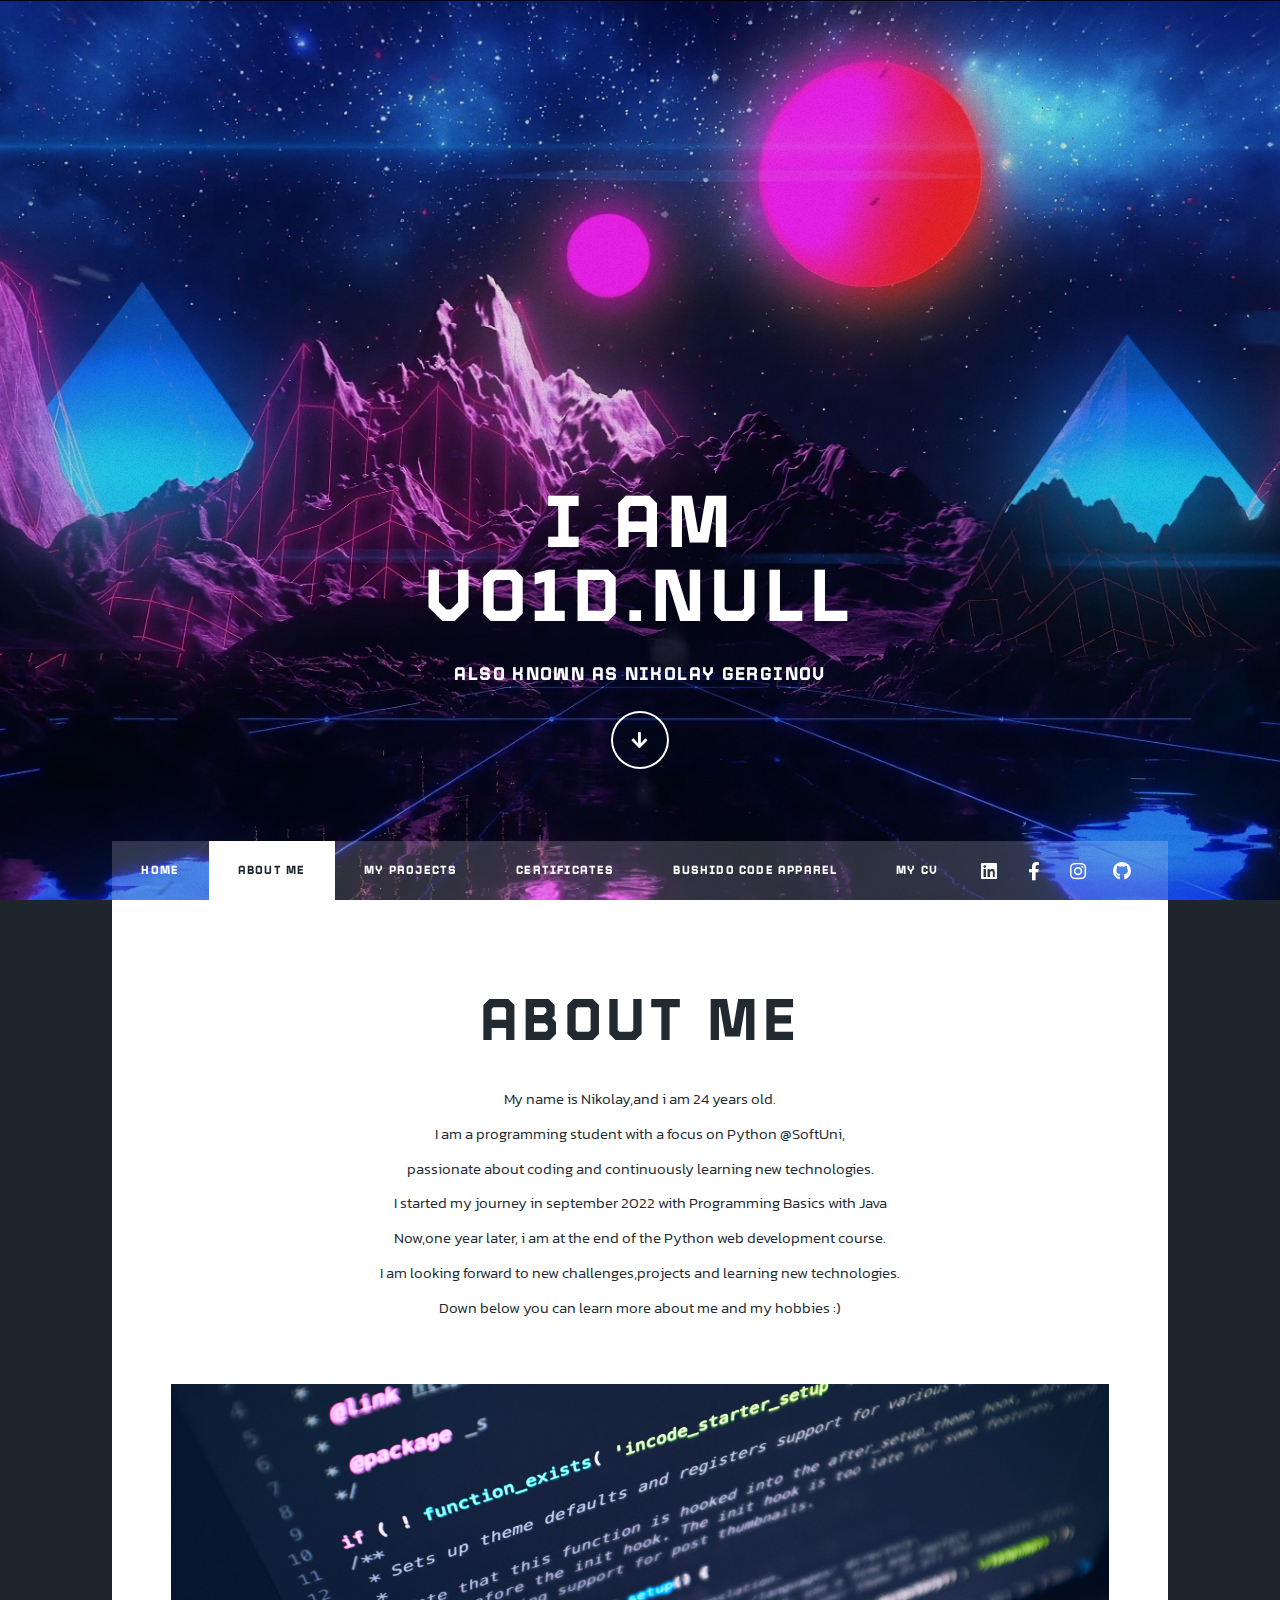
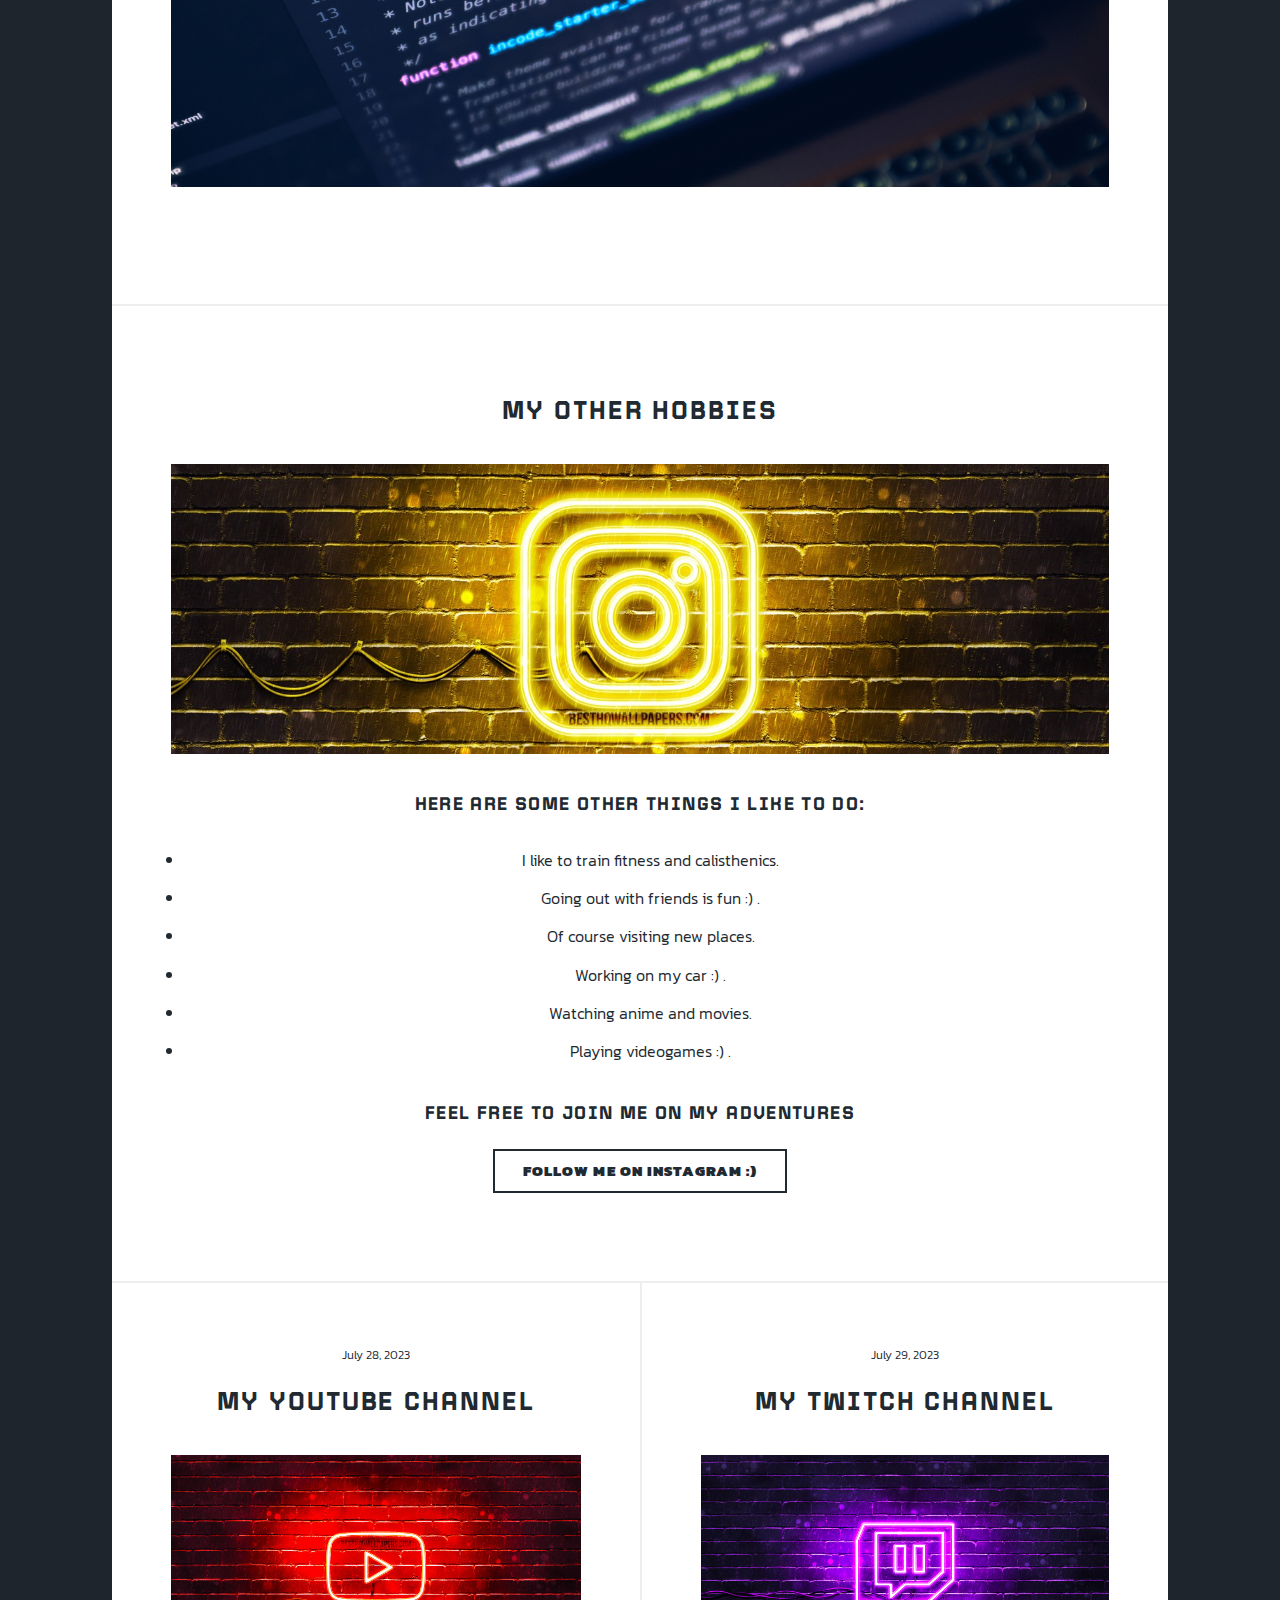
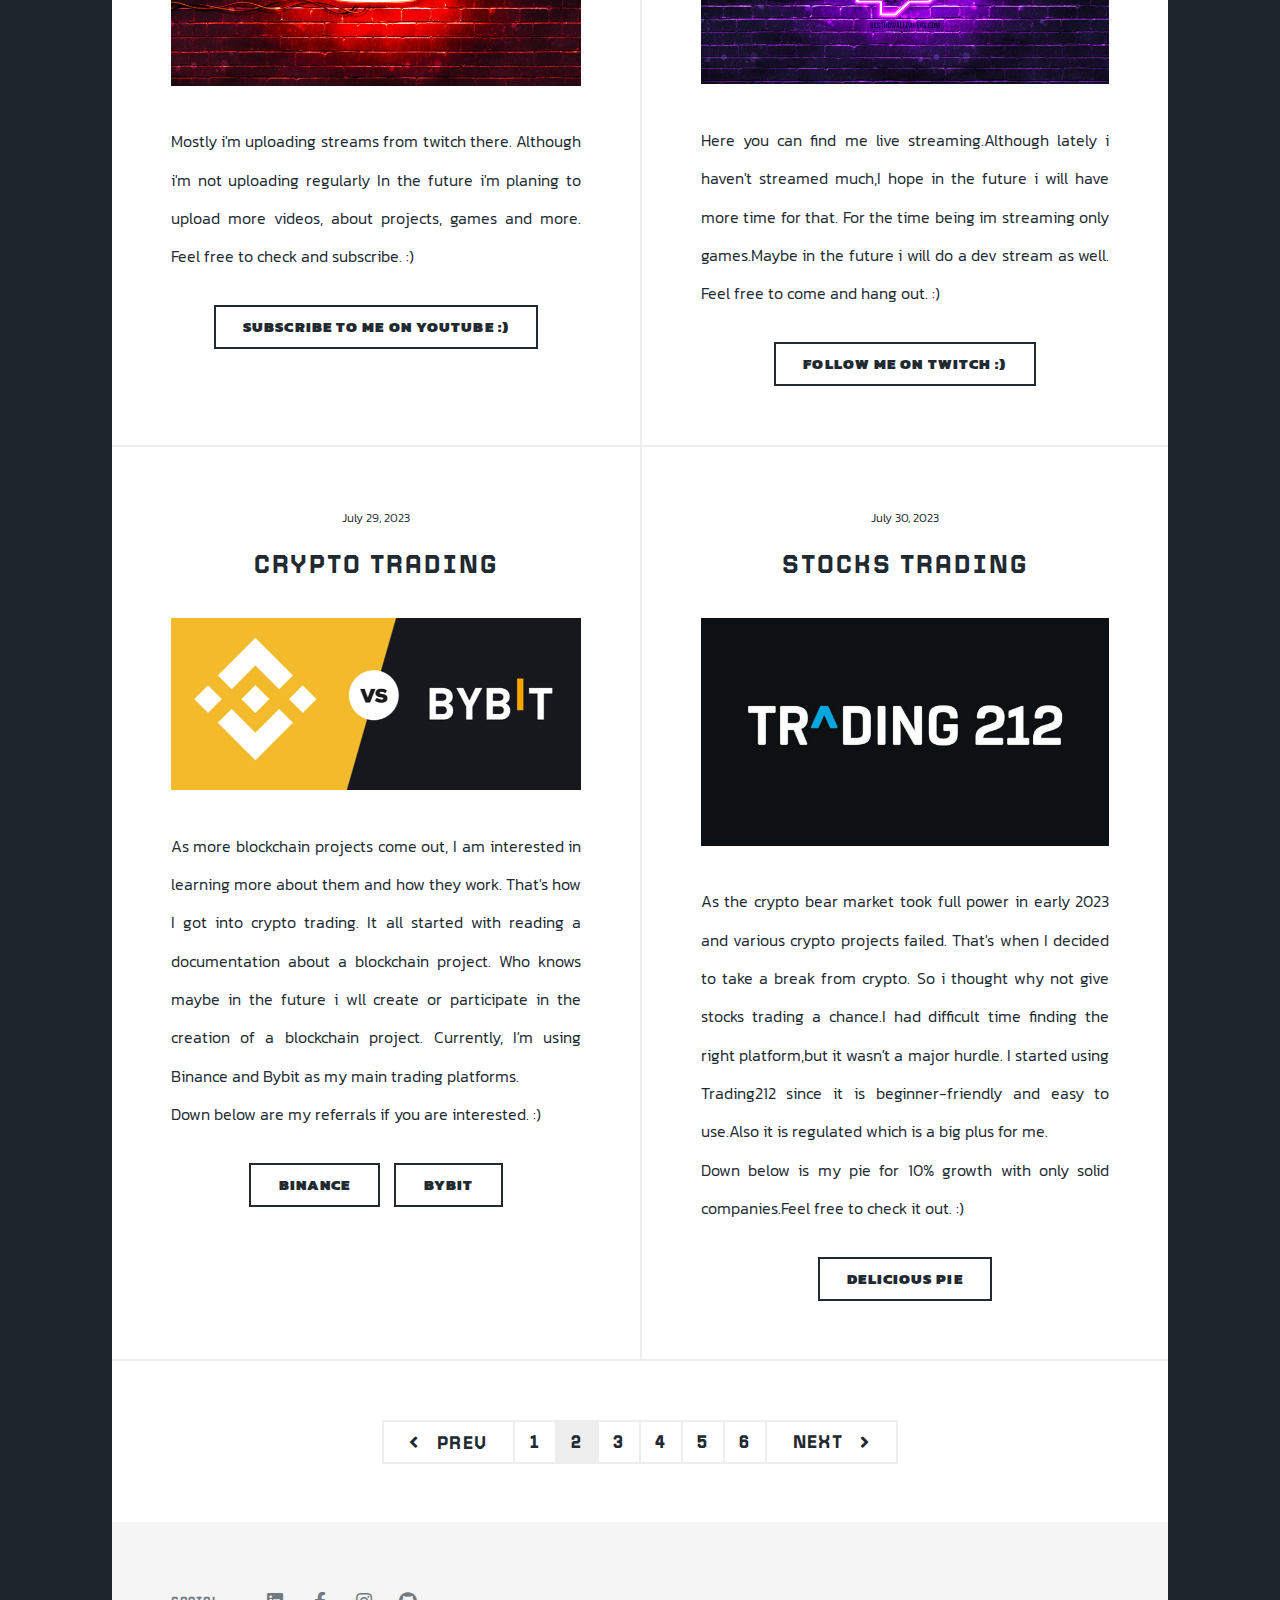
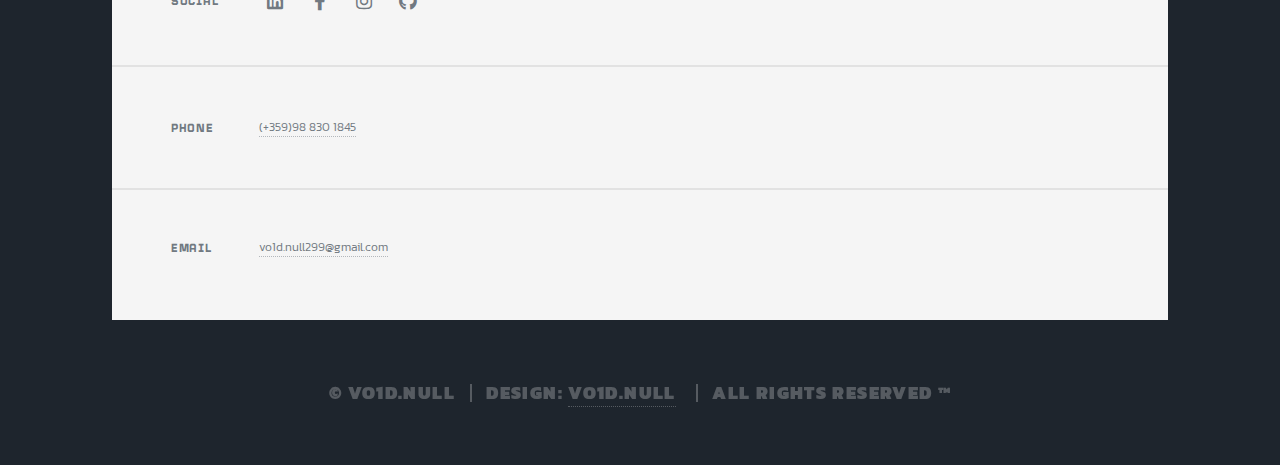
==== about.html @ bd079602 "-Migration from vo1d" ====
<!DOCTYPE HTML>
<html xmlns="http://www.w3.org/1999/html">
	<head>
		<title>About vo1d.null</title>
		<meta charset="utf-8" />
		<meta name="viewport" content="width=device-width, initial-scale=1, user-scalable=no" />
		<link rel="shortcut icon" type="image/png" href="images/void_null.jpg">
		<link rel="stylesheet" href="assets/css/about.css" />
		<noscript><link rel="stylesheet" href="assets/css/noscript-about.css" /></noscript>
	</head>
	<body class="is-preload">

		<!-- Wrapper -->
			<div id="wrapper">

				<!-- Intro -->
					<div id="intro">
						<h1>I am <br />
							vo1d.null</h1>
						<h3>Also known as Nikolay Gerginov </h3>
						<ul class="actions">
							<li><a href="#header" class="button icon solid solo fa-arrow-down scrolly">Continue</a></li>
						</ul>
					</div>

				<!-- Header -->
					<header id="header">
						<a href="index.html" class="logo">About me and my hobbies</a>
					</header>

				<!-- Nav -->
					<nav id="nav">
						<ul class="links">
                            <li><a href="index.html">Home</a></li>
							<li class="active"><a href="about.html">About me</a></li>
							<li><a href="projects.html">My Projects</a></li>
							<li><a href="certificates.html">Certificates</a></li>
							<li><a href="merch.html">BUSHIDO CODE APPAREL</a></li>
							<li><a href="cv.html">My CV</a></li>
						</ul>
						<ul class="icons">
							<li><a href="https://www.linkedin.com/in/nikolay-gerginov-vo1d-null/" class="icon brands fa-linkedin"><span class="label">Linkedin</span></a></li>
							<li><a href="https://www.facebook.com/nikolai.gerginov.5/" class="icon brands fa-facebook-f"><span class="label">Facebook</span></a></li>
							<li><a href="https://www.instagram.com/vo1d.null/" class="icon brands fa-instagram"><span class="label">Instagram</span></a></li>
							<li><a href="https://github.com/vo1d-null" class="icon brands fa-github"><span class="label">GitHub</span></a></li>
						</ul>
					</nav>

				<!-- Main -->
					<div id="main">

						<!-- Featured Post -->
							<article class="post featured">
								<header class="major">
									<h2><a href="about.html">About me</a></h2>
									<p>My name is Nikolay,and i am 24 years old.<br />
										I am a programming student with a focus on Python @SoftUni,<br />
										passionate about coding and continuously learning new technologies.<br />
										I started my journey in september 2022 with Programming Basics with Java <br />
										Now,one year later, i am at the end of the Python web development course.<br />
										I am looking forward to new challenges,projects and learning new technologies.<br />
										Down below you can learn more about me and my hobbies :)</p>
								</header>
								<a href="github.com/vo1d-null" class="image main"><img src="images/codepic.jpg" alt="" /></a>
							</article>
							<article class="post featured">
									<header>
										<h2><a href="#">My other hobbies </a></h2>
									</header>
									<a href="https://www.instagram.com/vo1d.null" class="image fit"><img src="images/ig2.jpg" alt="" /></a>
									<h3>	Here are some other things i like to do: </h3>
										<ul>
												<li>I like to train fitness and calisthenics.</li>
												<li>Going out with friends is fun :) .</li>
												<li>Of course visiting new places.</li>
												<li>Working on my car :) .</li>
												<li>Watching anime and movies.</li>
												<li>Playing videogames :) .</li>
										</ul>
									<h3>Feel free to join me on my adventures</h3>
									<ul class="actions special">
										<li><a href="https://www.instagram.com/vo1d.null" class="button">Follow me on instagram :)</a></li>
									</ul>
								</article>
						<!-- Posts -->
							<section class="posts">
								<article>
									<header>
										<span class="date">July 28, 2023</span>
										<h2><a href="https://www.youtube.com/@vo1d_null/videos">My youtube channel
                                        </a></h2>
									</header>
									<a href="youtube.com/@vo1d_null/videos" class="image fit"><img src="images/yt.jpg" alt="" /></a>
									<p> Mostly i'm uploading streams from twitch there.
                                        Although i'm not uploading regularly
                                        In the future i'm planing to upload more videos, about projects, games and more.
                                        Feel free to check and subscribe. :)</p>
									<ul class="actions special">
										<li><a href="https://www.youtube.com/@vo1d_null/videos" class="button">Subscribe to me on Youtube :) </a></li>
									</ul>
								</article>
								<article>
									<header>
										<span class="date">July 29, 2023</span>
										<h2><a href="https://www.twitch.tv/vo1d_null">My Twitch channel</a></h2>
									</header>
									<a href="https://www.twitch.tv/vo1d_null" class="image fit"><img src="images/twitch.jpg" alt="" /></a>
									<p>	Here you can find me live streaming.Although lately i haven't streamed much,I hope in the future i will have more time for that.
										For the time being im streaming only games.Maybe in the future i will do a dev stream as well.
										Feel free to come and hang out. :)</p>
									<ul class="actions special">
										<li><a href="https://www.twitch.tv/vo1d_null" class="button">Follow me on Twitch :) </a></li>
									</ul>
								</article>
								<article>
									<header>
										<span class="date">July 29, 2023</span>
										<h2><a href="#">Crypto Trading</a></h2>
									</header>
									<a href="#" class="image fit"><img src="images/crypto.png" alt="" /></a>
									<p>	As more blockchain projects come out,
										I am interested in learning more about them and how they work.
										That's how I got into crypto trading.
										It all started with reading a documentation about a blockchain project.
										Who knows maybe in the future i wll create or participate in the creation of a blockchain project.
										Currently, I'm using Binance and Bybit as my main trading platforms.
										<br />
										Down below are my referrals if you are interested. :)
									<ul class="actions special">
										<li><a href="https://accounts.binance.info/register?ref=192239268" class="button">Binance</a></li>
										<li><a href="https://www.bybit.com/invite?ref=J6O5PY%230" class="button">Bybit</a></li>
									</ul>
								</article>
								<article>
									<header>
										<span class="date">July 30, 2023</span>
										<h2><a href="#">Stocks trading</a></h2>
									</header>
									<a href="#" class="image fit"><img src="images/Trading212.png" alt="" /></a>
									<p>	As the crypto bear market took full power in early 2023 and various crypto projects failed.
										That's when I decided to take a break from crypto.
										So i thought why not give stocks trading a chance.I had difficult time finding the right platform,but it wasn't a major hurdle.
										I started using Trading212 since it is beginner-friendly and easy to use.Also it is regulated which is a big plus for me.
										<br />
										Down below is my pie for 10% growth with only solid companies.Feel free to check it out. :)</p>
									<ul class="actions special">
										<li><a href="https://www.trading212.com/pies/ltzwbnfSMBH4P167WYPETpvWvEPvU" class="button">Delicious Pie</a></li>
									</ul>
								</article>
							</section>

						<!-- Footer -->
							<footer>
								<div class="pagination">
									<a href="index.html" class="previous">Prev</a>
									<a href="index.html" class="page ">1</a>
									<a href="about.html" class="page active">2</a>
									<a href="projects.html" class="page">3</a>
									<a href="certificates.html" class="page">4</a>
									<a href="merch.html" class="page">5</a>
									<a href="cv.html" class="page">6</a>
									<a href="projects.html" class="next">Next</a>
								</div>
							</footer>

					</div>

				<!-- Footer -->
					<footer id="footer">
						<section class="split contact">
							<section>
								<h3>Social</h3>
									<ul class="icons">
									<li><a href="https://www.linkedin.com/in/nikolay-gerginov-vo1d-null/" class="icon brands fa-linkedin"><span class="label">Linkedin</span></a></li>
									<li><a href="https://www.facebook.com/nikolai.gerginov.5/" class="icon brands fa-facebook-f"><span class="label">Facebook</span></a></li>
									<li><a href="https://www.instagram.com/vo1d.null/" class="icon brands fa-instagram"><span class="label">Instagram</span></a></li>
									<li><a href="https://github.com/vo1d-null" class="icon brands fa-github"><span class="label">GitHub</span></a></li>
									</ul>
							</section>
							<section>
								<h3>Phone</h3>
								<p><a href="#">(+359)98 830 1845</a></p>
							</section>
							<section>
								<h3>Email</h3>
								<p><a href="#">vo1d.null299@gmail.com</a></p>
							</section>
						</section>
					</footer>

				<!-- Copyright -->
					<div id="copyright">
						<ul><li>&copy; vo1d.null</li><li>Design: <a href="https://github.com/vo1d-null">vo1d.null</a></li>
						<li>All rights reserved &trade;</li></ul>
					</div>

			</div>

		<!-- Scripts -->
			<script src="assets/js/jquery.min.js"></script>
			<script src="assets/js/jquery.scrollex.min.js"></script>
			<script src="assets/js/jquery.scrolly.min.js"></script>
			<script src="assets/js/browser.min.js"></script>
			<script src="assets/js/breakpoints.min.js"></script>
			<script src="assets/js/util.js"></script>
			<script src="assets/js/main.js"></script>

	</body>
</html>
---- assets/css/about.css ----
@import url(fontawesome-all.min.css);
@import url("https://fonts.googleapis.com/css?family=Kanit:300,700,300,700|Tourney:900");


html, body, div, span, applet, object,
iframe, h1, h2, h3, h4, h5, h6, p, blockquote,
pre, a, abbr, acronym, address, big, cite,
code, del, dfn, em, img, ins, kbd, q, s, samp,
small, strike, strong, sub, sup, tt, var, b,
u, i, center, dl, dt, dd, ol, ul, li, fieldset,
form, label, legend, table, caption, tbody,
tfoot, thead, tr, th, td, article, aside,
canvas, details, embed, figure, figcaption,
footer, header, hgroup, menu, nav, output, ruby,
section, summary, time, mark, audio, video {
	margin: 0;
	padding: 0;
	border: 0;
	font-size: 100%;
	font: inherit;
	vertical-align: baseline;}

article, aside, details, figcaption, figure,
footer, header, hgroup, menu, nav, section {
	display: block;}

body {
	line-height: 1;
}

ol, ul {
	list-style: none;
}

blockquote, q {
	quotes: none;
}

	blockquote:before, blockquote:after, q:before, q:after {
		content: '';
		content: none;
	}

table {
	border-collapse: collapse;
	border-spacing: 0;
}

body {
	-webkit-text-size-adjust: none;
}

mark {
	background-color: transparent;
	color: inherit;
}

input::-moz-focus-inner {
	border: 0;
	padding: 0;
}

input, select, textarea {
	-moz-appearance: none;
	-webkit-appearance: none;
	-ms-appearance: none;
	appearance: none;
}

/* Basic */

	@-ms-viewport {
		width: device-width;
	}

	body {
		-ms-overflow-style: scrollbar;
	}

	@media screen and (max-width: 480px) {

		html, body {
			min-width: 320px;
		}

	}

	html {
		box-sizing: border-box;
	}

	*, *:before, *:after {
		box-sizing: inherit;
	}

	body {
		background-color: #1e252d;
	}

		body.is-preload *, body.is-preload *:before, body.is-preload *:after {
			-moz-animation: none !important;
			-webkit-animation: none !important;
			-ms-animation: none !important;
			animation: none !important;
			-moz-transition: none !important;
			-webkit-transition: none !important;
			-ms-transition: none !important;
			transition: none !important;
		}

/* Type */

	html {
		font-size: 16pt;
	}

		@media screen and (max-width: 1680px) {

			html {
				font-size: 12pt;
			}

		}

		@media screen and (max-width: 1280px) {

			html {
				font-size: 11pt;
			}

		}

		@media screen and (max-width: 360px) {

			html {
				font-size: 10pt;
			}

		}

	body {
		color: #212931;
	}

	body, input, select, textarea {
		font-family: "Kanit", Georgia, serif;
		font-weight: 300;
		font-size: 1.1rem;
		line-height: 2.375;
	}

	a {
		-moz-transition: color 0.2s ease-in-out, background-color 0.2s ease-in-out, border-color 0.2s ease-in-out, box-shadow 0.2s ease-in-out;
		-webkit-transition: color 0.2s ease-in-out, background-color 0.2s ease-in-out, border-color 0.2s ease-in-out, box-shadow 0.2s ease-in-out;
		-ms-transition: color 0.2s ease-in-out, background-color 0.2s ease-in-out, border-color 0.2s ease-in-out, box-shadow 0.2s ease-in-out;
		transition: color 0.2s ease-in-out, background-color 0.2s ease-in-out, border-color 0.2s ease-in-out, box-shadow 0.2s ease-in-out;
		border-bottom: dotted 1px;
		text-decoration: none;
	}

		a:hover {
			border-bottom-color: transparent;
		}

	strong, b {
		font-weight: 600;
	}

	em, i {
		font-style: italic;
	}

	p {
		text-align: justify;
		margin: 0 0 2rem 0;
	}

	h1, h2, h3, h4, h5, h6 {
		font-family: "Tourney", Helvetica, sans-serif;
		font-weight: 900;
		line-height: 1.5;
		letter-spacing: 0.075em;
		text-transform: uppercase;
		margin: 0 0 1rem 0;
	}

		h1 a, h2 a, h3 a, h4 a, h5 a, h6 a {
			border-bottom: 0;
			color: inherit;
			text-decoration: none;
		}

	h1 {
		font-size: 4rem;
		line-height: 1.1;
		margin: 0 0 2rem 0;
	}

	h2 {
		font-size: 1.75rem;
		line-height: 1.3;
		margin: 0 0 1.5rem 0;
	}

	h3 {
		font-size: 1.25rem;
		margin: 0 0 1.5rem 0;
	}

	h4 {
		font-size: 1rem;
	}

	h5 {
		font-size: 0.9rem;
	}

	h6 {
		font-size: 0.8rem;
	}

	sub {
		font-size: 0.8rem;
		position: relative;
		top: 0.5rem;
	}

	sup {
		font-size: 0.8rem;
		position: relative;
		top: -0.5rem;
	}

	blockquote {
		border-left: solid 4px;
		font-style: italic;
		margin: 0 0 2rem 0;
		padding: 0.5rem 0 0.5rem 2rem;
	}

	code {
		border: solid 2px;
		font-family: "Kanit", Helvetica, sans-serif;
		font-size: 1.1rem;
		margin: 0 0.25rem;
		padding: 0.25rem 0.65rem;
	}

	pre {
		-webkit-overflow-scrolling: touch;
		font-family: "Kanit", Helvetica, sans-serif;
		font-size: 1.1rem;
		margin: 0 0 2rem 0;
	}

		pre code {
			display: block;
			line-height: 1.75;
			padding: 1rem 1.5rem;
			overflow-x: auto;
		}

	hr {
		border: 0;
		border-bottom: solid 2px;
		margin: 3rem 0;
	}

		hr.major {
			margin: 5rem 0;
		}

	.align-left {
		text-align: left;
	}

	.align-center {
		text-align: center;
	}

	.align-right {
		text-align: right;
	}

	input, select, textarea {
		color: #212931;
	}

	a {
		color: #212931;
		border-bottom-color: rgba(33, 41, 49, 0.5);
	}

		a:hover {
			border-bottom-color: transparent;
			color: #18bfef !important;
		}

	strong, b {
		color: #212931;
	}

	h1, h2, h3, h4, h5, h6 {
		color: #212931;
	}

	blockquote {
		border-left-color: #eeeeee;
	}

	code {
		background: rgba(220, 220, 220, 0.25);
		border-color: #eeeeee;
	}

	hr {
		border-bottom-color: #eeeeee;
	}

/* Row */

	.row {
		display: flex;
		flex-wrap: wrap;
		box-sizing: border-box;
		align-items: stretch;
	}

		.row > * {
			box-sizing: border-box;
		}

		.row.gtr-uniform > * > :last-child {
			margin-bottom: 0;
		}

		.row.aln-left {
			justify-content: flex-start;
		}

		.row.aln-center {
			justify-content: center;
		}

		.row.aln-right {
			justify-content: flex-end;
		}

		.row.aln-top {
			align-items: flex-start;
		}

		.row.aln-middle {
			align-items: center;
		}

		.row.aln-bottom {
			align-items: flex-end;
		}

		.row > .imp {
			order: -1;
		}

		.row > .col-1 {
			width: 8.33333%;
		}

		.row > .off-1 {
			margin-left: 8.33333%;
		}

		.row > .col-2 {
			width: 16.66667%;
		}

		.row > .off-2 {
			margin-left: 16.66667%;
		}

		.row > .col-3 {
			width: 25%;
		}

		.row > .off-3 {
			margin-left: 25%;
		}

		.row > .col-4 {
			width: 33.33333%;
		}

		.row > .off-4 {
			margin-left: 33.33333%;
		}

		.row > .col-5 {
			width: 41.66667%;
		}

		.row > .off-5 {
			margin-left: 41.66667%;
		}

		.row > .col-6 {
			width: 50%;
		}

		.row > .off-6 {
			margin-left: 50%;
		}

		.row > .col-7 {
			width: 58.33333%;
		}

		.row > .off-7 {
			margin-left: 58.33333%;
		}

		.row > .col-8 {
			width: 66.66667%;
		}

		.row > .off-8 {
			margin-left: 66.66667%;
		}

		.row > .col-9 {
			width: 75%;
		}

		.row > .off-9 {
			margin-left: 75%;
		}

		.row > .col-10 {
			width: 83.33333%;
		}

		.row > .off-10 {
			margin-left: 83.33333%;
		}

		.row > .col-11 {
			width: 91.66667%;
		}

		.row > .off-11 {
			margin-left: 91.66667%;
		}

		.row > .col-12 {
			width: 100%;
		}

		.row > .off-12 {
			margin-left: 100%;
		}

		.row.gtr-0 {
			margin-top: 0;
			margin-left: 0rem;
		}

			.row.gtr-0 > * {
				padding: 0 0 0 0rem;
			}

			.row.gtr-0.gtr-uniform {
				margin-top: 0rem;
			}

				.row.gtr-0.gtr-uniform > * {
					padding-top: 0rem;
				}

		.row.gtr-25 {
			margin-top: 0;
			margin-left: -0.375rem;
		}

			.row.gtr-25 > * {
				padding: 0 0 0 0.375rem;
			}

			.row.gtr-25.gtr-uniform {
				margin-top: -0.375rem;
			}

				.row.gtr-25.gtr-uniform > * {
					padding-top: 0.375rem;
				}

		.row.gtr-50 {
			margin-top: 0;
			margin-left: -0.75rem;
		}

			.row.gtr-50 > * {
				padding: 0 0 0 0.75rem;
			}

			.row.gtr-50.gtr-uniform {
				margin-top: -0.75rem;
			}

				.row.gtr-50.gtr-uniform > * {
					padding-top: 0.75rem;
				}

		.row {
			margin-top: 0;
			margin-left: -1.5rem;
		}

			.row > * {
				padding: 0 0 0 1.5rem;
			}

			.row.gtr-uniform {
				margin-top: -1.5rem;
			}

				.row.gtr-uniform > * {
					padding-top: 1.5rem;
				}

		.row.gtr-150 {
			margin-top: 0;
			margin-left: -2.25rem;
		}

			.row.gtr-150 > * {
				padding: 0 0 0 2.25rem;
			}

			.row.gtr-150.gtr-uniform {
				margin-top: -2.25rem;
			}

				.row.gtr-150.gtr-uniform > * {
					padding-top: 2.25rem;
				}

		.row.gtr-200 {
			margin-top: 0;
			margin-left: -3rem;
		}

			.row.gtr-200 > * {
				padding: 0 0 0 3rem;
			}

			.row.gtr-200.gtr-uniform {
				margin-top: -3rem;
			}

				.row.gtr-200.gtr-uniform > * {
					padding-top: 3rem;
				}

		@media screen and (max-width: 1680px) {

			.row {
				display: flex;
				flex-wrap: wrap;
				box-sizing: border-box;
				align-items: stretch;
			}

				.row > * {
					box-sizing: border-box;
				}

				.row.gtr-uniform > * > :last-child {
					margin-bottom: 0;
				}

				.row.aln-left {
					justify-content: flex-start;
				}

				.row.aln-center {
					justify-content: center;
				}

				.row.aln-right {
					justify-content: flex-end;
				}

				.row.aln-top {
					align-items: flex-start;
				}

				.row.aln-middle {
					align-items: center;
				}

				.row.aln-bottom {
					align-items: flex-end;
				}

				.row > .imp-xlarge {
					order: -1;
				}

				.row > .col-1-xlarge {
					width: 8.33333%;
				}

				.row > .off-1-xlarge {
					margin-left: 8.33333%;
				}

				.row > .col-2-xlarge {
					width: 16.66667%;
				}

				.row > .off-2-xlarge {
					margin-left: 16.66667%;
				}

				.row > .col-3-xlarge {
					width: 25%;
				}

				.row > .off-3-xlarge {
					margin-left: 25%;
				}

				.row > .col-4-xlarge {
					width: 33.33333%;
				}

				.row > .off-4-xlarge {
					margin-left: 33.33333%;
				}

				.row > .col-5-xlarge {
					width: 41.66667%;
				}

				.row > .off-5-xlarge {
					margin-left: 41.66667%;
				}

				.row > .col-6-xlarge {
					width: 50%;
				}

				.row > .off-6-xlarge {
					margin-left: 50%;
				}

				.row > .col-7-xlarge {
					width: 58.33333%;
				}

				.row > .off-7-xlarge {
					margin-left: 58.33333%;
				}

				.row > .col-8-xlarge {
					width: 66.66667%;
				}

				.row > .off-8-xlarge {
					margin-left: 66.66667%;
				}

				.row > .col-9-xlarge {
					width: 75%;
				}

				.row > .off-9-xlarge {
					margin-left: 75%;
				}

				.row > .col-10-xlarge {
					width: 83.33333%;
				}

				.row > .off-10-xlarge {
					margin-left: 83.33333%;
				}

				.row > .col-11-xlarge {
					width: 91.66667%;
				}

				.row > .off-11-xlarge {
					margin-left: 91.66667%;
				}

				.row > .col-12-xlarge {
					width: 100%;
				}

				.row > .off-12-xlarge {
					margin-left: 100%;
				}

				.row.gtr-0 {
					margin-top: 0;
					margin-left: 0rem;
				}

					.row.gtr-0 > * {
						padding: 0 0 0 0rem;
					}

					.row.gtr-0.gtr-uniform {
						margin-top: 0rem;
					}

						.row.gtr-0.gtr-uniform > * {
							padding-top: 0rem;
						}

				.row.gtr-25 {
					margin-top: 0;
					margin-left: -0.375rem;
				}

					.row.gtr-25 > * {
						padding: 0 0 0 0.375rem;
					}

					.row.gtr-25.gtr-uniform {
						margin-top: -0.375rem;
					}

						.row.gtr-25.gtr-uniform > * {
							padding-top: 0.375rem;
						}

				.row.gtr-50 {
					margin-top: 0;
					margin-left: -0.75rem;
				}

					.row.gtr-50 > * {
						padding: 0 0 0 0.75rem;
					}

					.row.gtr-50.gtr-uniform {
						margin-top: -0.75rem;
					}

						.row.gtr-50.gtr-uniform > * {
							padding-top: 0.75rem;
						}

				.row {
					margin-top: 0;
					margin-left: -1.5rem;
				}

					.row > * {
						padding: 0 0 0 1.5rem;
					}

					.row.gtr-uniform {
						margin-top: -1.5rem;
					}

						.row.gtr-uniform > * {
							padding-top: 1.5rem;
						}

				.row.gtr-150 {
					margin-top: 0;
					margin-left: -2.25rem;
				}

					.row.gtr-150 > * {
						padding: 0 0 0 2.25rem;
					}

					.row.gtr-150.gtr-uniform {
						margin-top: -2.25rem;
					}

						.row.gtr-150.gtr-uniform > * {
							padding-top: 2.25rem;
						}

				.row.gtr-200 {
					margin-top: 0;
					margin-left: -3rem;
				}

					.row.gtr-200 > * {
						padding: 0 0 0 3rem;
					}

					.row.gtr-200.gtr-uniform {
						margin-top: -3rem;
					}

						.row.gtr-200.gtr-uniform > * {
							padding-top: 3rem;
						}

		}

		@media screen and (max-width: 1280px) {

			.row {
				display: flex;
				flex-wrap: wrap;
				box-sizing: border-box;
				align-items: stretch;
			}

				.row > * {
					box-sizing: border-box;
				}

				.row.gtr-uniform > * > :last-child {
					margin-bottom: 0;
				}

				.row.aln-left {
					justify-content: flex-start;
				}

				.row.aln-center {
					justify-content: center;
				}

				.row.aln-right {
					justify-content: flex-end;
				}

				.row.aln-top {
					align-items: flex-start;
				}

				.row.aln-middle {
					align-items: center;
				}

				.row.aln-bottom {
					align-items: flex-end;
				}

				.row > .imp-large {
					order: -1;
				}

				.row > .col-1-large {
					width: 8.33333%;
				}

				.row > .off-1-large {
					margin-left: 8.33333%;
				}

				.row > .col-2-large {
					width: 16.66667%;
				}

				.row > .off-2-large {
					margin-left: 16.66667%;
				}

				.row > .col-3-large {
					width: 25%;
				}

				.row > .off-3-large {
					margin-left: 25%;
				}

				.row > .col-4-large {
					width: 33.33333%;
				}

				.row > .off-4-large {
					margin-left: 33.33333%;
				}

				.row > .col-5-large {
					width: 41.66667%;
				}

				.row > .off-5-large {
					margin-left: 41.66667%;
				}

				.row > .col-6-large {
					width: 50%;
				}

				.row > .off-6-large {
					margin-left: 50%;
				}

				.row > .col-7-large {
					width: 58.33333%;
				}

				.row > .off-7-large {
					margin-left: 58.33333%;
				}

				.row > .col-8-large {
					width: 66.66667%;
				}

				.row > .off-8-large {
					margin-left: 66.66667%;
				}

				.row > .col-9-large {
					width: 75%;
				}

				.row > .off-9-large {
					margin-left: 75%;
				}

				.row > .col-10-large {
					width: 83.33333%;
				}

				.row > .off-10-large {
					margin-left: 83.33333%;
				}

				.row > .col-11-large {
					width: 91.66667%;
				}

				.row > .off-11-large {
					margin-left: 91.66667%;
				}

				.row > .col-12-large {
					width: 100%;
				}

				.row > .off-12-large {
					margin-left: 100%;
				}

				.row.gtr-0 {
					margin-top: 0;
					margin-left: 0rem;
				}

					.row.gtr-0 > * {
						padding: 0 0 0 0rem;
					}

					.row.gtr-0.gtr-uniform {
						margin-top: 0rem;
					}

						.row.gtr-0.gtr-uniform > * {
							padding-top: 0rem;
						}

				.row.gtr-25 {
					margin-top: 0;
					margin-left: -0.375rem;
				}

					.row.gtr-25 > * {
						padding: 0 0 0 0.375rem;
					}

					.row.gtr-25.gtr-uniform {
						margin-top: -0.375rem;
					}

						.row.gtr-25.gtr-uniform > * {
							padding-top: 0.375rem;
						}

				.row.gtr-50 {
					margin-top: 0;
					margin-left: -0.75rem;
				}

					.row.gtr-50 > * {
						padding: 0 0 0 0.75rem;
					}

					.row.gtr-50.gtr-uniform {
						margin-top: -0.75rem;
					}

						.row.gtr-50.gtr-uniform > * {
							padding-top: 0.75rem;
						}

				.row {
					margin-top: 0;
					margin-left: -1.5rem;
				}

					.row > * {
						padding: 0 0 0 1.5rem;
					}

					.row.gtr-uniform {
						margin-top: -1.5rem;
					}

						.row.gtr-uniform > * {
							padding-top: 1.5rem;
						}

				.row.gtr-150 {
					margin-top: 0;
					margin-left: -2.25rem;
				}

					.row.gtr-150 > * {
						padding: 0 0 0 2.25rem;
					}

					.row.gtr-150.gtr-uniform {
						margin-top: -2.25rem;
					}

						.row.gtr-150.gtr-uniform > * {
							padding-top: 2.25rem;
						}

				.row.gtr-200 {
					margin-top: 0;
					margin-left: -3rem;
				}

					.row.gtr-200 > * {
						padding: 0 0 0 3rem;
					}

					.row.gtr-200.gtr-uniform {
						margin-top: -3rem;
					}

						.row.gtr-200.gtr-uniform > * {
							padding-top: 3rem;
						}

		}

		@media screen and (max-width: 980px) {

			.row {
				display: flex;
				flex-wrap: wrap;
				box-sizing: border-box;
				align-items: stretch;
			}

				.row > * {
					box-sizing: border-box;
				}

				.row.gtr-uniform > * > :last-child {
					margin-bottom: 0;
				}

				.row.aln-left {
					justify-content: flex-start;
				}

				.row.aln-center {
					justify-content: center;
				}

				.row.aln-right {
					justify-content: flex-end;
				}

				.row.aln-top {
					align-items: flex-start;
				}

				.row.aln-middle {
					align-items: center;
				}

				.row.aln-bottom {
					align-items: flex-end;
				}

				.row > .imp-medium {
					order: -1;
				}

				.row > .col-1-medium {
					width: 8.33333%;
				}

				.row > .off-1-medium {
					margin-left: 8.33333%;
				}

				.row > .col-2-medium {
					width: 16.66667%;
				}

				.row > .off-2-medium {
					margin-left: 16.66667%;
				}

				.row > .col-3-medium {
					width: 25%;
				}

				.row > .off-3-medium {
					margin-left: 25%;
				}

				.row > .col-4-medium {
					width: 33.33333%;
				}

				.row > .off-4-medium {
					margin-left: 33.33333%;
				}

				.row > .col-5-medium {
					width: 41.66667%;
				}

				.row > .off-5-medium {
					margin-left: 41.66667%;
				}

				.row > .col-6-medium {
					width: 50%;
				}

				.row > .off-6-medium {
					margin-left: 50%;
				}

				.row > .col-7-medium {
					width: 58.33333%;
				}

				.row > .off-7-medium {
					margin-left: 58.33333%;
				}

				.row > .col-8-medium {
					width: 66.66667%;
				}

				.row > .off-8-medium {
					margin-left: 66.66667%;
				}

				.row > .col-9-medium {
					width: 75%;
				}

				.row > .off-9-medium {
					margin-left: 75%;
				}

				.row > .col-10-medium {
					width: 83.33333%;
				}

				.row > .off-10-medium {
					margin-left: 83.33333%;
				}

				.row > .col-11-medium {
					width: 91.66667%;
				}

				.row > .off-11-medium {
					margin-left: 91.66667%;
				}

				.row > .col-12-medium {
					width: 100%;
				}

				.row > .off-12-medium {
					margin-left: 100%;
				}

				.row.gtr-0 {
					margin-top: 0;
					margin-left: 0rem;
				}

					.row.gtr-0 > * {
						padding: 0 0 0 0rem;
					}

					.row.gtr-0.gtr-uniform {
						margin-top: 0rem;
					}

						.row.gtr-0.gtr-uniform > * {
							padding-top: 0rem;
						}

				.row.gtr-25 {
					margin-top: 0;
					margin-left: -0.375rem;
				}

					.row.gtr-25 > * {
						padding: 0 0 0 0.375rem;
					}

					.row.gtr-25.gtr-uniform {
						margin-top: -0.375rem;
					}

						.row.gtr-25.gtr-uniform > * {
							padding-top: 0.375rem;
						}

				.row.gtr-50 {
					margin-top: 0;
					margin-left: -0.75rem;
				}

					.row.gtr-50 > * {
						padding: 0 0 0 0.75rem;
					}

					.row.gtr-50.gtr-uniform {
						margin-top: -0.75rem;
					}

						.row.gtr-50.gtr-uniform > * {
							padding-top: 0.75rem;
						}

				.row {
					margin-top: 0;
					margin-left: -1.5rem;
				}

					.row > * {
						padding: 0 0 0 1.5rem;
					}

					.row.gtr-uniform {
						margin-top: -1.5rem;
					}

						.row.gtr-uniform > * {
							padding-top: 1.5rem;
						}

				.row.gtr-150 {
					margin-top: 0;
					margin-left: -2.25rem;
				}

					.row.gtr-150 > * {
						padding: 0 0 0 2.25rem;
					}

					.row.gtr-150.gtr-uniform {
						margin-top: -2.25rem;
					}

						.row.gtr-150.gtr-uniform > * {
							padding-top: 2.25rem;
						}

				.row.gtr-200 {
					margin-top: 0;
					margin-left: -3rem;
				}

					.row.gtr-200 > * {
						padding: 0 0 0 3rem;
					}

					.row.gtr-200.gtr-uniform {
						margin-top: -3rem;
					}

						.row.gtr-200.gtr-uniform > * {
							padding-top: 3rem;
						}

		}

		@media screen and (max-width: 736px) {

			.row {
				display: flex;
				flex-wrap: wrap;
				box-sizing: border-box;
				align-items: stretch;
			}

				.row > * {
					box-sizing: border-box;
				}

				.row.gtr-uniform > * > :last-child {
					margin-bottom: 0;
				}

				.row.aln-left {
					justify-content: flex-start;
				}

				.row.aln-center {
					justify-content: center;
				}

				.row.aln-right {
					justify-content: flex-end;
				}

				.row.aln-top {
					align-items: flex-start;
				}

				.row.aln-middle {
					align-items: center;
				}

				.row.aln-bottom {
					align-items: flex-end;
				}

				.row > .imp-small {
					order: -1;
				}

				.row > .col-1-small {
					width: 8.33333%;
				}

				.row > .off-1-small {
					margin-left: 8.33333%;
				}

				.row > .col-2-small {
					width: 16.66667%;
				}

				.row > .off-2-small {
					margin-left: 16.66667%;
				}

				.row > .col-3-small {
					width: 25%;
				}

				.row > .off-3-small {
					margin-left: 25%;
				}

				.row > .col-4-small {
					width: 33.33333%;
				}

				.row > .off-4-small {
					margin-left: 33.33333%;
				}

				.row > .col-5-small {
					width: 41.66667%;
				}

				.row > .off-5-small {
					margin-left: 41.66667%;
				}

				.row > .col-6-small {
					width: 50%;
				}

				.row > .off-6-small {
					margin-left: 50%;
				}

				.row > .col-7-small {
					width: 58.33333%;
				}

				.row > .off-7-small {
					margin-left: 58.33333%;
				}

				.row > .col-8-small {
					width: 66.66667%;
				}

				.row > .off-8-small {
					margin-left: 66.66667%;
				}

				.row > .col-9-small {
					width: 75%;
				}

				.row > .off-9-small {
					margin-left: 75%;
				}

				.row > .col-10-small {
					width: 83.33333%;
				}

				.row > .off-10-small {
					margin-left: 83.33333%;
				}

				.row > .col-11-small {
					width: 91.66667%;
				}

				.row > .off-11-small {
					margin-left: 91.66667%;
				}

				.row > .col-12-small {
					width: 100%;
				}

				.row > .off-12-small {
					margin-left: 100%;
				}

				.row.gtr-0 {
					margin-top: 0;
					margin-left: 0rem;
				}

					.row.gtr-0 > * {
						padding: 0 0 0 0rem;
					}

					.row.gtr-0.gtr-uniform {
						margin-top: 0rem;
					}

						.row.gtr-0.gtr-uniform > * {
							padding-top: 0rem;
						}

				.row.gtr-25 {
					margin-top: 0;
					margin-left: -0.375rem;
				}

					.row.gtr-25 > * {
						padding: 0 0 0 0.375rem;
					}

					.row.gtr-25.gtr-uniform {
						margin-top: -0.375rem;
					}

						.row.gtr-25.gtr-uniform > * {
							padding-top: 0.375rem;
						}

				.row.gtr-50 {
					margin-top: 0;
					margin-left: -0.75rem;
				}

					.row.gtr-50 > * {
						padding: 0 0 0 0.75rem;
					}

					.row.gtr-50.gtr-uniform {
						margin-top: -0.75rem;
					}

						.row.gtr-50.gtr-uniform > * {
							padding-top: 0.75rem;
						}

				.row {
					margin-top: 0;
					margin-left: -1.5rem;
				}

					.row > * {
						padding: 0 0 0 1.5rem;
					}

					.row.gtr-uniform {
						margin-top: -1.5rem;
					}

						.row.gtr-uniform > * {
							padding-top: 1.5rem;
						}

				.row.gtr-150 {
					margin-top: 0;
					margin-left: -2.25rem;
				}

					.row.gtr-150 > * {
						padding: 0 0 0 2.25rem;
					}

					.row.gtr-150.gtr-uniform {
						margin-top: -2.25rem;
					}

						.row.gtr-150.gtr-uniform > * {
							padding-top: 2.25rem;
						}

				.row.gtr-200 {
					margin-top: 0;
					margin-left: -3rem;
				}

					.row.gtr-200 > * {
						padding: 0 0 0 3rem;
					}

					.row.gtr-200.gtr-uniform {
						margin-top: -3rem;
					}

						.row.gtr-200.gtr-uniform > * {
							padding-top: 3rem;
						}

		}

		@media screen and (max-width: 480px) {

			.row {
				display: flex;
				flex-wrap: wrap;
				box-sizing: border-box;
				align-items: stretch;
			}

				.row > * {
					box-sizing: border-box;
				}

				.row.gtr-uniform > * > :last-child {
					margin-bottom: 0;
				}

				.row.aln-left {
					justify-content: flex-start;
				}

				.row.aln-center {
					justify-content: center;
				}

				.row.aln-right {
					justify-content: flex-end;
				}

				.row.aln-top {
					align-items: flex-start;
				}

				.row.aln-middle {
					align-items: center;
				}

				.row.aln-bottom {
					align-items: flex-end;
				}

				.row > .imp-xsmall {
					order: -1;
				}

				.row > .col-1-xsmall {
					width: 8.33333%;
				}

				.row > .off-1-xsmall {
					margin-left: 8.33333%;
				}

				.row > .col-2-xsmall {
					width: 16.66667%;
				}

				.row > .off-2-xsmall {
					margin-left: 16.66667%;
				}

				.row > .col-3-xsmall {
					width: 25%;
				}

				.row > .off-3-xsmall {
					margin-left: 25%;
				}

				.row > .col-4-xsmall {
					width: 33.33333%;
				}

				.row > .off-4-xsmall {
					margin-left: 33.33333%;
				}

				.row > .col-5-xsmall {
					width: 41.66667%;
				}

				.row > .off-5-xsmall {
					margin-left: 41.66667%;
				}

				.row > .col-6-xsmall {
					width: 50%;
				}

				.row > .off-6-xsmall {
					margin-left: 50%;
				}

				.row > .col-7-xsmall {
					width: 58.33333%;
				}

				.row > .off-7-xsmall {
					margin-left: 58.33333%;
				}

				.row > .col-8-xsmall {
					width: 66.66667%;
				}

				.row > .off-8-xsmall {
					margin-left: 66.66667%;
				}

				.row > .col-9-xsmall {
					width: 75%;
				}

				.row > .off-9-xsmall {
					margin-left: 75%;
				}

				.row > .col-10-xsmall {
					width: 83.33333%;
				}

				.row > .off-10-xsmall {
					margin-left: 83.33333%;
				}

				.row > .col-11-xsmall {
					width: 91.66667%;
				}

				.row > .off-11-xsmall {
					margin-left: 91.66667%;
				}

				.row > .col-12-xsmall {
					width: 100%;
				}

				.row > .off-12-xsmall {
					margin-left: 100%;
				}

				.row.gtr-0 {
					margin-top: 0;
					margin-left: 0rem;
				}

					.row.gtr-0 > * {
						padding: 0 0 0 0rem;
					}

					.row.gtr-0.gtr-uniform {
						margin-top: 0rem;
					}

						.row.gtr-0.gtr-uniform > * {
							padding-top: 0rem;
						}

				.row.gtr-25 {
					margin-top: 0;
					margin-left: -0.375rem;
				}

					.row.gtr-25 > * {
						padding: 0 0 0 0.375rem;
					}

					.row.gtr-25.gtr-uniform {
						margin-top: -0.375rem;
					}

						.row.gtr-25.gtr-uniform > * {
							padding-top: 0.375rem;
						}

				.row.gtr-50 {
					margin-top: 0;
					margin-left: -0.75rem;
				}

					.row.gtr-50 > * {
						padding: 0 0 0 0.75rem;
					}

					.row.gtr-50.gtr-uniform {
						margin-top: -0.75rem;
					}

						.row.gtr-50.gtr-uniform > * {
							padding-top: 0.75rem;
						}

				.row {
					margin-top: 0;
					margin-left: -1.5rem;
				}

					.row > * {
						padding: 0 0 0 1.5rem;
					}

					.row.gtr-uniform {
						margin-top: -1.5rem;
					}

						.row.gtr-uniform > * {
							padding-top: 1.5rem;
						}

				.row.gtr-150 {
					margin-top: 0;
					margin-left: -2.25rem;
				}

					.row.gtr-150 > * {
						padding: 0 0 0 2.25rem;
					}

					.row.gtr-150.gtr-uniform {
						margin-top: -2.25rem;
					}

						.row.gtr-150.gtr-uniform > * {
							padding-top: 2.25rem;
						}

				.row.gtr-200 {
					margin-top: 0;
					margin-left: -3rem;
				}

					.row.gtr-200 > * {
						padding: 0 0 0 3rem;
					}

					.row.gtr-200.gtr-uniform {
						margin-top: -3rem;
					}

						.row.gtr-200.gtr-uniform > * {
							padding-top: 3rem;
						}

		}

		@media screen and (max-width: 360px) {

			.row {
				display: flex;
				flex-wrap: wrap;
				box-sizing: border-box;
				align-items: stretch;
			}

				.row > * {
					box-sizing: border-box;
				}

				.row.gtr-uniform > * > :last-child {
					margin-bottom: 0;
				}

				.row.aln-left {
					justify-content: flex-start;
				}

				.row.aln-center {
					justify-content: center;
				}

				.row.aln-right {
					justify-content: flex-end;
				}

				.row.aln-top {
					align-items: flex-start;
				}

				.row.aln-middle {
					align-items: center;
				}

				.row.aln-bottom {
					align-items: flex-end;
				}

				.row > .imp-xxsmall {
					order: -1;
				}

				.row > .col-1-xxsmall {
					width: 8.33333%;
				}

				.row > .off-1-xxsmall {
					margin-left: 8.33333%;
				}

				.row > .col-2-xxsmall {
					width: 16.66667%;
				}

				.row > .off-2-xxsmall {
					margin-left: 16.66667%;
				}

				.row > .col-3-xxsmall {
					width: 25%;
				}

				.row > .off-3-xxsmall {
					margin-left: 25%;
				}

				.row > .col-4-xxsmall {
					width: 33.33333%;
				}

				.row > .off-4-xxsmall {
					margin-left: 33.33333%;
				}

				.row > .col-5-xxsmall {
					width: 41.66667%;
				}

				.row > .off-5-xxsmall {
					margin-left: 41.66667%;
				}

				.row > .col-6-xxsmall {
					width: 50%;
				}

				.row > .off-6-xxsmall {
					margin-left: 50%;
				}

				.row > .col-7-xxsmall {
					width: 58.33333%;
				}

				.row > .off-7-xxsmall {
					margin-left: 58.33333%;
				}

				.row > .col-8-xxsmall {
					width: 66.66667%;
				}

				.row > .off-8-xxsmall {
					margin-left: 66.66667%;
				}

				.row > .col-9-xxsmall {
					width: 75%;
				}

				.row > .off-9-xxsmall {
					margin-left: 75%;
				}

				.row > .col-10-xxsmall {
					width: 83.33333%;
				}

				.row > .off-10-xxsmall {
					margin-left: 83.33333%;
				}

				.row > .col-11-xxsmall {
					width: 91.66667%;
				}

				.row > .off-11-xxsmall {
					margin-left: 91.66667%;
				}

				.row > .col-12-xxsmall {
					width: 100%;
				}

				.row > .off-12-xxsmall {
					margin-left: 100%;
				}

				.row.gtr-0 {
					margin-top: 0;
					margin-left: 0rem;
				}

					.row.gtr-0 > * {
						padding: 0 0 0 0rem;
					}

					.row.gtr-0.gtr-uniform {
						margin-top: 0rem;
					}

						.row.gtr-0.gtr-uniform > * {
							padding-top: 0rem;
						}

				.row.gtr-25 {
					margin-top: 0;
					margin-left: -0.375rem;
				}

					.row.gtr-25 > * {
						padding: 0 0 0 0.375rem;
					}

					.row.gtr-25.gtr-uniform {
						margin-top: -0.375rem;
					}

						.row.gtr-25.gtr-uniform > * {
							padding-top: 0.375rem;
						}

				.row.gtr-50 {
					margin-top: 0;
					margin-left: -0.75rem;
				}

					.row.gtr-50 > * {
						padding: 0 0 0 0.75rem;
					}

					.row.gtr-50.gtr-uniform {
						margin-top: -0.75rem;
					}

						.row.gtr-50.gtr-uniform > * {
							padding-top: 0.75rem;
						}

				.row {
					margin-top: 0;
					margin-left: -1.5rem;
				}

					.row > * {
						padding: 0 0 0 1.5rem;
					}

					.row.gtr-uniform {
						margin-top: -1.5rem;
					}

						.row.gtr-uniform > * {
							padding-top: 1.5rem;
						}

				.row.gtr-150 {
					margin-top: 0;
					margin-left: -2.25rem;
				}

					.row.gtr-150 > * {
						padding: 0 0 0 2.25rem;
					}

					.row.gtr-150.gtr-uniform {
						margin-top: -2.25rem;
					}

						.row.gtr-150.gtr-uniform > * {
							padding-top: 2.25rem;
						}

				.row.gtr-200 {
					margin-top: 0;
					margin-left: -3rem;
				}

					.row.gtr-200 > * {
						padding: 0 0 0 3rem;
					}

					.row.gtr-200.gtr-uniform {
						margin-top: -3rem;
					}

						.row.gtr-200.gtr-uniform > * {
							padding-top: 3rem;
						}

		}

/* Box */

	.box {
		border: solid 2px;
		margin-bottom: 2rem;
		padding: 1.5rem;
		hover:(transform:scale(1.1));
	}

		.box > :last-child,
		.box > :last-child > :last-child,
		.box > :last-child > :last-child > :last-child {
			margin-bottom: 0;
		}

		.box.alt {
			border: 0;
			border-radius: 0;
			padding: 0;
		}
		.box.alt img:hover{
            transition:transform 0.3s ease-in-out;
            transform:scale(1.05);
        }

	.box {
		border-color: #eeeeee;
	}

/* Button */

	input[type="submit"],
	input[type="reset"],
	input[type="button"],
	button,
	.button {
		-moz-appearance: none;
		-webkit-appearance: none;
		-ms-appearance: none;
		appearance: none;
		-moz-transition: background-color 0.2s ease-in-out, box-shadow 0.2s ease-in-out, color 0.2s ease-in-out;
		-webkit-transition: background-color 0.2s ease-in-out, box-shadow 0.2s ease-in-out, color 0.2s ease-in-out;
		-ms-transition: background-color 0.2s ease-in-out, box-shadow 0.2s ease-in-out, color 0.2s ease-in-out;
		transition: background-color 0.2s ease-in-out, box-shadow 0.2s ease-in-out, color 0.2s ease-in-out;
		border: 0;
		border-radius: 0;
		cursor: pointer;
		display: inline-block;
		font-family: "Kanit", Helvetica, sans-serif;
		font-size: 1rem;
		font-weight: 900;
		letter-spacing: 0.075em;
		height: 3rem;
		line-height: 3rem;
		padding: 0 2rem;
		text-align: center;
		text-decoration: none;
		text-transform: uppercase;
		white-space: nowrap;
	}

		input[type="submit"].icon:before,
		input[type="reset"].icon:before,
		input[type="button"].icon:before,
		button.icon:before,
		.button.icon:before {
			margin-right: 0.5rem;
		}

		input[type="submit"].icon.solo,
		input[type="reset"].icon.solo,
		input[type="button"].icon.solo,
		button.icon.solo,
		.button.icon.solo {
			position: relative;
			width: 4rem;
			height: 4rem;
			line-height: 4rem;
			border-radius: 4rem;
			text-indent: 4rem;
			overflow: hidden;
			padding: 0;
			white-space: nowrap;
		}

			input[type="submit"].icon.solo:before,
			input[type="reset"].icon.solo:before,
			input[type="button"].icon.solo:before,
			button.icon.solo:before,
			.button.icon.solo:before {
				position: absolute;
				display: block;
				top: 0;
				left: 0;
				width: inherit;
				height: inherit;
				line-height: inherit;
				font-size: 1.25rem;
				margin-right: 0;
				text-align: center;
				text-indent: 0;
			}

		input[type="submit"].fit,
		input[type="reset"].fit,
		input[type="button"].fit,
		button.fit,
		.button.fit {
			width: 100%;
		}

		input[type="submit"].small,
		input[type="reset"].small,
		input[type="button"].small,
		button.small,
		.button.small {
			font-size: 0.7rem;
			height: 2.5rem;
			line-height: 2.5rem;
			padding: 0 1.5rem;
		}

		input[type="submit"].large,
		input[type="reset"].large,
		input[type="button"].large,
		button.large,
		.button.large {
			font-size: 0.9rem;
			height: 3.5rem;
			line-height: 3.5rem;
			padding: 0 2.75rem;
		}

		@media screen and (max-width: 980px) {

			input[type="submit"],
			input[type="reset"],
			input[type="button"],
			button,
			.button {
				font-size: 0.9rem;
				height: 3.25rem;
				line-height: 3.25rem;
			}

				input[type="submit"].large,
				input[type="reset"].large,
				input[type="button"].large,
				button.large,
				.button.large {
					font-size: 1rem;
					height: 3.75rem;
					line-height: 3.75rem;
				}

		}

		input[type="submit"].disabled, input[type="submit"]:disabled,
		input[type="reset"].disabled,
		input[type="reset"]:disabled,
		input[type="button"].disabled,
		input[type="button"]:disabled,
		button.disabled,
		button:disabled,
		.button.disabled,
		.button:disabled {
			pointer-events: none;
			opacity: 0.25;
		}

	input[type="submit"],
	input[type="reset"],
	input[type="button"],
	button,
	.button {
		background-color: transparent;
		box-shadow: inset 0 0 0 2px #212931;
		color: #212931 !important;
	}

		input[type="submit"]:hover,
		input[type="reset"]:hover,
		input[type="button"]:hover,
		button:hover,
		.button:hover {
			box-shadow: inset 0 0 0 2px #18bfef;
			color: #18bfef !important;
		}

		input[type="submit"].primary,
		input[type="reset"].primary,
		input[type="button"].primary,
		button.primary,
		.button.primary {
			background-color: #212931;
			box-shadow: none;
			color: #ffffff !important;
		}

			input[type="submit"].primary:hover,
			input[type="reset"].primary:hover,
			input[type="button"].primary:hover,
			button.primary:hover,
			.button.primary:hover {
				background-color: #18bfef;
			}

/* Form */

	form {
		margin: 0 0 2rem 0;
	}

		form > :last-child {
			margin-bottom: 0;
		}

		form > .fields {
			display: -moz-flex;
			display: -webkit-flex;
			display: -ms-flex;
			display: flex;
			-moz-flex-wrap: wrap;
			-webkit-flex-wrap: wrap;
			-ms-flex-wrap: wrap;
			flex-wrap: wrap;
			width: calc(100% + 3rem);
			margin: -1.5rem 0 2rem -1.5rem;
		}

			form > .fields > .field {
				-moz-flex-grow: 0;
				-webkit-flex-grow: 0;
				-ms-flex-grow: 0;
				flex-grow: 0;
				-moz-flex-shrink: 0;
				-webkit-flex-shrink: 0;
				-ms-flex-shrink: 0;
				flex-shrink: 0;
				padding: 1.5rem 0 0 1.5rem;
				width: calc(100% - 1.5rem);
			}

				form > .fields > .field.half {
					width: calc(50% - 0.75rem);
				}

				form > .fields > .field.third {
					width: calc(100%/3 - 0.5rem);
				}

				form > .fields > .field.quarter {
					width: calc(25% - 0.375rem);
				}

		@media screen and (max-width: 480px) {

			form > .fields {
				width: calc(100% + 3rem);
				margin: -1.5rem 0 2rem -1.5rem;
			}

				form > .fields > .field {
					padding: 1.5rem 0 0 1.5rem;
					width: calc(100% - 1.5rem);
				}

					form > .fields > .field.half {
						width: calc(100% - 1.5rem);
					}

					form > .fields > .field.third {
						width: calc(100% - 1.5rem);
					}

					form > .fields > .field.quarter {
						width: calc(100% - 1.5rem);
					}

		}

	label {
		display: block;
		font-family: "Tourney", Helvetica, sans-serif;
		font-weight: 900;
		line-height: 1.5;
		letter-spacing: 0.075em;
		font-size: 1rem;
		text-transform: uppercase;
		margin: 0 0 0.75rem 0;
	}

		@media screen and (max-width: 980px) {

			label {
				font-size: 0.9rem;
			}

		}

	input[type="text"],
	input[type="password"],
	input[type="email"],
	select,
	textarea {
		-moz-appearance: none;
		-webkit-appearance: none;
		-ms-appearance: none;
		appearance: none;
		background: transparent;
		border-radius: 0;
		border: solid 2px;
		color: inherit;
		display: block;
		outline: 0;
		padding: 0 1rem;
		text-decoration: none;
		width: 100%;
	}

		input[type="text"]:invalid,
		input[type="password"]:invalid,
		input[type="email"]:invalid,
		select:invalid,
		textarea:invalid {
			box-shadow: none;
		}

	select {
		background-size: 1.25rem;
		background-repeat: no-repeat;
		background-position: calc(100% - 1rem) center;
		height: 3rem;
		padding-right: 3rem;
		text-overflow: ellipsis;
	}

		select:focus::-ms-value {
			background-color: transparent;
		}

		select::-ms-expand {
			display: none;
		}

	input[type="text"],
	input[type="password"],
	input[type="email"],
	select {
		height: 3rem;
	}

	textarea {
		padding: 0.75rem 1rem;
	}

	input[type="checkbox"],
	input[type="radio"] {
		-moz-appearance: none;
		-webkit-appearance: none;
		-ms-appearance: none;
		appearance: none;
		display: block;
		float: left;
		margin-right: -2rem;
		opacity: 0;
		width: 1rem;
		z-index: -1;
	}

		input[type="checkbox"] + label,
		input[type="radio"] + label {
			text-decoration: none;
			cursor: pointer;
			display: inline-block;
			font-size: 1rem;
			letter-spacing: 0;
			font-family: "VT323", Georgia, serif;
			text-transform: none;
			font-weight: 300;
			padding-left: 2.8rem;
			padding-right: 1rem;
			position: relative;
		}

			input[type="checkbox"] + label:before,
			input[type="radio"] + label:before {
				-moz-osx-font-smoothing: grayscale;
				-webkit-font-smoothing: antialiased;
				display: inline-block;
				font-style: normal;
				font-variant: normal;
				text-rendering: auto;
				line-height: 1;
				text-transform: none !important;
				font-family: 'Font Awesome 5 Free';
				font-weight: 900;
			}

			input[type="checkbox"] + label:before,
			input[type="radio"] + label:before {
				border-radius: 0;
				border: solid 2px;
				content: '';
				display: inline-block;
				font-size: 0.8rem;
				height: 1.8rem;
				left: 0;
				line-height: 1.65rem;
				position: absolute;
				text-align: center;
				top: -0.125rem;
				width: 1.8rem;
			}

		input[type="checkbox"]:checked + label:before,
		input[type="radio"]:checked + label:before {
			content: '\f00c';
		}

	input[type="checkbox"] + label:before {
		border-radius: 0;
	}

	input[type="radio"] + label:before {
		border-radius: 100%;
	}

	::-webkit-input-placeholder {
		opacity: 1.0;
	}

	:-moz-placeholder {
		opacity: 1.0;
	}

	::-moz-placeholder {
		opacity: 1.0;
	}

	:-ms-input-placeholder {
		opacity: 1.0;
	}

	label {
		color: #212931;
	}

	input[type="text"],
	input[type="password"],
	input[type="email"],
	select,
	textarea {
		border-color: #eeeeee;
	}

		input[type="text"]:focus,
		input[type="password"]:focus,
		input[type="email"]:focus,
		select:focus,
		textarea:focus {
			border-color: #18bfef;
		}

	select {
		background-image: url("data:image/svg+xml;charset=utf8,%3Csvg xmlns='http://www.w3.org/2000/svg' width='40' height='40' preserveAspectRatio='none' viewBox='0 0 40 40'%3E%3Cpath d='M9.4,12.3l10.4,10.4l10.4-10.4c0.2-0.2,0.5-0.4,0.9-0.4c0.3,0,0.6,0.1,0.9,0.4l3.3,3.3c0.2,0.2,0.4,0.5,0.4,0.9 c0,0.4-0.1,0.6-0.4,0.9L20.7,31.9c-0.2,0.2-0.5,0.4-0.9,0.4c-0.3,0-0.6-0.1-0.9-0.4L4.3,17.3c-0.2-0.2-0.4-0.5-0.4-0.9 c0-0.4,0.1-0.6,0.4-0.9l3.3-3.3c0.2-0.2,0.5-0.4,0.9-0.4S9.1,12.1,9.4,12.3z' fill='%23eeeeee' /%3E%3C/svg%3E");
	}

		select option {
			background-color: #ffffff;
			color: #212931;
		}

	.select-wrapper:before {
		color: #eeeeee;
	}

	input[type="checkbox"] + label,
	input[type="radio"] + label {
		color: #212931;
	}

		input[type="checkbox"] + label:before,
		input[type="radio"] + label:before {
			border-color: #eeeeee;
		}

	input[type="checkbox"]:checked + label:before,
	input[type="radio"]:checked + label:before {
		background-color: #212931;
		border-color: #212931;
		color: #ffffff;
	}

	input[type="checkbox"]:focus + label:before,
	input[type="radio"]:focus + label:before {
		border-color: #18bfef;
	}

	::-webkit-input-placeholder {
		color: #909498 !important;
	}

	:-moz-placeholder {
		color: #909498 !important;
	}

	::-moz-placeholder {
		color: #909498 !important;
	}

	:-ms-input-placeholder {
		color: #909498 !important;
	}

	.formerize-placeholder {
		color: #909498 !important;
	}

/* Icon */

	.icon {
		text-decoration: none;
		border-bottom: none;
		position: relative;
	}

		.icon:before {
			-moz-osx-font-smoothing: grayscale;
			-webkit-font-smoothing: antialiased;
			display: inline-block;
			font-style: normal;
			font-variant: normal;
			text-rendering: auto;
			line-height: 1;
			text-transform: none !important;
			font-family: 'Font Awesome 5 Free';
			font-weight: 400;
		}

		.icon > .label {
			display: none;
		}

		.icon:before {
			line-height: inherit;
		}

		.icon.solid:before {
			font-weight: 900;
		}

		.icon.brands:before {
			font-family: 'Font Awesome 5 Brands';
		}

/* Image */

	.image {
		border: 0;
		display: inline-block;
		position: relative;
	}

		.image img {
			display: block;
		}

		.image.left, .image.right {
			max-width: 40%;
		}

			.image.left img, .image.right img {
				width: 100%;
			}

		.image.left {
			float: left;
			margin: 0 2rem 2rem 0;
			top: 0.75rem;
		}

		.image.right {
			float: right;
			margin: 0 0 2rem 2rem;
			top: 0.75rem;
		}

		.image.fit {
			display: block;
			margin: 2.5rem 0;
			width: 100%;
		}

			.image.fit:first-child {
				margin-top: 0;
			}

			.image.fit img {
				width: 100%;
			}

		.image.main {
			display: block;
			margin: 4rem 0;
			width: 100%;
		}

			.image.main:first-child {
				margin-top: 0;
			}

			.image.main img {
				width: 100%;
			}

		@media screen and (max-width: 736px) {

			.image.fit {
				margin: 2rem 0;
			}

			.image.main {
				margin: 2rem 0;
			}

		}

	a.image {
		overflow: hidden;
	}

		a.image img {
			-moz-transition: -moz-transform 0.2s ease-out;
			-webkit-transition: -webkit-transform 0.2s ease-out;
			-ms-transition: -ms-transform 0.2s ease-out;
			transition: transform 0.2s ease-out;
		}

		a.image:hover img {
			-moz-transform: scale(1.05);
			-webkit-transform: scale(1.05);
			-ms-transform: scale(1.05);
			transform: scale(1.05);
		}

    /* Certificates grid */

	.img-grid {
	    display: grid;
        grid-template-columns: repeat(var(--num-cols), 1fr);
        grid-auto-rows: var(--row-height);
        gap: var(--gap);

        display: -moz-flex;
        display: -webkit-flex;
        display: -ms-flex;
        display: flex;
        -moz-flex-wrap: wrap;
        -webkit-flex-wrap: wrap;
        -ms-flex-wrap: wrap;
        flex-wrap: wrap;

        --gap: 16px;
        --num-cols: 4;
        --row-height: 800px;

        box-sizing: border-box;
        padding: var(--gap);
    }

    .img-grid > img {
        width: 20%;
        height: 20%;
        object-fit: cover;
    }

    a.img-grid > img {
	    display: grid;
        grid-template-columns: repeat(var(--num-cols), 1fr);
        grid-auto-rows: var(--row-height);
        gap: var(--gap);

        display: -moz-flex;
        display: -webkit-flex;
        display: -ms-flex;
        display: flex;
        -moz-flex-wrap: wrap;
        -webkit-flex-wrap: wrap;
        -ms-flex-wrap: wrap;
        flex-wrap: wrap;

        --gap: 16px;
        --num-cols: 4;
        --row-height: 800px;

        box-sizing: border-box;
        padding: var(--gap);
    }

    a.img-grid > img {
        width: 20%;
        height: 20%;
        object-fit: scale-down;
    }
/* Actions */

	ul.actions {
		display: -moz-flex;
		display: -webkit-flex;
		display: -ms-flex;
		display: flex;
		cursor: default;
		list-style: none;
		margin-left: -1rem;
		padding-left: 0;
	}

		ul.actions li {
			padding: 0 0 0 1rem;
			vertical-align: middle;
		}

		ul.actions.special {
			-moz-justify-content: center;
			-webkit-justify-content: center;
			-ms-justify-content: center;
			justify-content: center;
			width: 100%;
			margin-left: 0;
		}

			ul.actions.special li:first-child {
				padding-left: 0;
			}

		ul.actions.stacked {
			-moz-flex-direction: column;
			-webkit-flex-direction: column;
			-ms-flex-direction: column;
			flex-direction: column;
			margin-left: 0;
		}

			ul.actions.stacked li {
				padding: 1.3rem 0 0 0;
			}

				ul.actions.stacked li:first-child {
					padding-top: 0;
				}

		ul.actions.fit {
			width: calc(100% + 1rem);
		}

			ul.actions.fit li {
				-moz-flex-grow: 1;
				-webkit-flex-grow: 1;
				-ms-flex-grow: 1;
				flex-grow: 1;
				-moz-flex-shrink: 1;
				-webkit-flex-shrink: 1;
				-ms-flex-shrink: 1;
				flex-shrink: 1;
				width: 100%;
			}

				ul.actions.fit li > * {
					width: 100%;
				}

			ul.actions.fit.stacked {
				width: 100%;
			}

		@media screen and (max-width: 480px) {

			ul.actions:not(.fixed) {
				-moz-flex-direction: column;
				-webkit-flex-direction: column;
				-ms-flex-direction: column;
				flex-direction: column;
				margin-left: 0;
				width: 100% !important;
			}

				ul.actions:not(.fixed) li {
					-moz-flex-grow: 1;
					-webkit-flex-grow: 1;
					-ms-flex-grow: 1;
					flex-grow: 1;
					-moz-flex-shrink: 1;
					-webkit-flex-shrink: 1;
					-ms-flex-shrink: 1;
					flex-shrink: 1;
					padding: 1rem 0 0 0;
					text-align: center;
					width: 100%;
				}

					ul.actions:not(.fixed) li > * {
						width: 100%;
					}

					ul.actions:not(.fixed) li:first-child {
						padding-top: 0;
					}

					ul.actions:not(.fixed) li input[type="submit"],
					ul.actions:not(.fixed) li input[type="reset"],
					ul.actions:not(.fixed) li input[type="button"],
					ul.actions:not(.fixed) li button,
					ul.actions:not(.fixed) li .button {
						width: 100%;
					}

						ul.actions:not(.fixed) li input[type="submit"].icon:before,
						ul.actions:not(.fixed) li input[type="reset"].icon:before,
						ul.actions:not(.fixed) li input[type="button"].icon:before,
						ul.actions:not(.fixed) li button.icon:before,
						ul.actions:not(.fixed) li .button.icon:before {
							margin-left: -0.5rem;
						}

		}

/* Icons */

	ul.icons {
		cursor: default;
		list-style: none;
		padding-left: 0;
	}

		ul.icons li {
			display: inline-block;
			padding: 0 0.5rem 0 0;
			vertical-align: middle;
		}

			ul.icons li:last-child {
				padding-right: 0;
			}

			ul.icons li .icon:before {
				width: 2.25rem;
				height: 2.25rem;
				line-height: 2.25rem;
				display: inline-block;
				text-align: center;
				border-radius: 100%;
				font-size: 1.25rem;
			}

		ul.icons.alt li .icon:before {
			-moz-transition: color 0.2s ease-in-out, background-color 0.2s ease-in-out, border-color 0.2s ease-in-out, box-shadow 0.2s ease-in-out;
			-webkit-transition: color 0.2s ease-in-out, background-color 0.2s ease-in-out, border-color 0.2s ease-in-out, box-shadow 0.2s ease-in-out;
			-ms-transition: color 0.2s ease-in-out, background-color 0.2s ease-in-out, border-color 0.2s ease-in-out, box-shadow 0.2s ease-in-out;
			transition: color 0.2s ease-in-out, background-color 0.2s ease-in-out, border-color 0.2s ease-in-out, box-shadow 0.2s ease-in-out;
			font-size: 1rem;
		}

/* List */

	ol {
		list-style: decimal;
		margin: 0 0 2rem 0;
		padding-left: 1.25rem;
	}

		ol li {
			padding-left: 0.25rem;
		}

	ul {
		list-style: disc;
		margin: 0 0 2rem 0;
		padding-left: 1rem;
	}

		ul li {
			padding-left: 0.5rem;
		}

		ul.divided {
			list-style: none;
			padding-left: 0;
		}

			ul.divided li {
				border-top: solid 1px;
				padding: 0.5rem 0;
			}

				ul.divided li:first-child {
					border-top: 0;
					padding-top: 0;
				}

	dl {
		margin: 0 0 2rem 0;
	}

		dl dt {
			display: block;
			font-weight: 600;
			margin: 0 0 1rem 0;
		}

		dl dd {
			margin-left: 2rem;
		}

	ul.divided li {
		border-top-color: #eeeeee;
	}

	ul.icons li a.icon:hover:before {
		color: #18bfef;
	}

	ul.icons.alt li .icon:before {
		box-shadow: inset 0 0 0 2px #eeeeee;
	}

	ul.icons.alt li a.icon:hover:before {
		box-shadow: inset 0 0 0 2px #18bfef;
	}

/* Section/Article */

	section.special, article.special {
		text-align: center;
	}

	header {
		cursor: default;
	}

		header > .date {
			display: block;
			font-size: 0.8rem;
			height: 1;
			margin: 0 0 1rem 0;
			position: relative;
		}

		header > p {
			font-style: monospace;
		}

		header > h1 + p {
			font-size: 1.1rem;
			margin-top: -0.5rem;
			line-height: 2;
		}

		header > h2 + p {
			font-size: 1rem;
			margin-top: -0.75rem;
		}

		header > h3 + p {
			font-size: 0.9rem;
			margin-top: -0.75rem;
		}

		header > h4 + p {
			font-size: 0.8rem;
			margin-top: -0.75rem;
		}

		header.major {
			margin: 0 0 4rem 0;
			text-align: center;
		}

			header.major > :last-child {
				margin-bottom: 0;
			}

			header.major > p {
				margin-top: 0;
				text-align: center;
			}

			header.major > .date {
				font-size: 1rem;
				margin: 0 0 4rem 0;
			}

				header.major > .date:before, header.major > .date:after {
					content: '';
					display: block;
					position: absolute;
					top: 50%;
					width: calc(50% - 6rem);
					border-top: solid 2px;
				}

				header.major > .date:before {
					left: 0;
				}

				header.major > .date:after {
					right: 0;
				}

		@media screen and (max-width: 980px) {

			header br {
				display: none;
			}

		}

		@media screen and (max-width: 736px) {

			header.major {
				margin: 0 0 2rem 0;
			}

		}

	header.major .date:before, header.major .date:after {
		border-top-color: #eeeeee;
	}

/* Table */

	.table-wrapper {
		-webkit-overflow-scrolling: touch;
		overflow-x: auto;
	}

	table {
		margin: 0 0 2rem 0;
		width: 100%;
	}

		table tbody tr {
			border: solid 1px;
			border-left: 0;
			border-right: 0;
		}

		table td {
			padding: 0.75rem 0.75rem;
		}

		table th {
			font-family: "Tourney", Helvetica, sans-serif;
			font-size: 0.8rem;
			font-weight: 900;
			letter-spacing: 0.075em;
			line-height: 1.5;
			padding: 0 0.75rem 0.75rem 0.75rem;
			text-align: left;
			text-transform: uppercase;
		}

			@media screen and (max-width: 980px) {

				table th {
					font-size: 0.9rem;
				}

			}

		table thead {
			border-bottom: solid 2px;
		}

		table tfoot {
			border-top: solid 2px;
		}

		table.alt {
			border-collapse: separate;
		}

			table.alt tbody tr td {
				border: solid 1px;
				border-left-width: 0;
				border-top-width: 0;
			}

				table.alt tbody tr td:first-child {
					border-left-width: 1px;
				}

			table.alt tbody tr:first-child td {
				border-top-width: 1px;
			}

			table.alt thead {
				border-bottom: 0;
			}

			table.alt tfoot {
				border-top: 0;
			}

	table tbody tr {
		border-color: #eeeeee;
	}

		table tbody tr:nth-child(2n + 1) {
			background-color: rgba(220, 220, 220, 0.25);
		}

	table th {
		color: #212931;
	}

	table thead {
		border-bottom-color: #eeeeee;
	}

	table tfoot {
		border-top-color: #eeeeee;
	}

	table.alt tbody tr td {
		border-color: #eeeeee;
	}

/* Pagination */

	.pagination {
		display: -moz-inline-flex;
		display: -webkit-inline-flex;
		display: -ms-inline-flex;
		display: inline-flex;
		-moz-user-select: none;
		-webkit-user-select: none;
		-ms-user-select: none;
		user-select: none;
		cursor: default;
		list-style: none;
		margin: 0 0 2rem 2px;
		padding: 0;
	}

		.pagination a, .pagination span {
			-moz-transition: background-color 0.2s ease-in-out, border-color 0.2s ease-in-out, box-shadow 0.2s ease-in-out, color 0.2s ease-in-out;
			-webkit-transition: background-color 0.2s ease-in-out, border-color 0.2s ease-in-out, box-shadow 0.2s ease-in-out, color 0.2s ease-in-out;
			-ms-transition: background-color 0.2s ease-in-out, border-color 0.2s ease-in-out, box-shadow 0.2s ease-in-out, color 0.2s ease-in-out;
			transition: background-color 0.2s ease-in-out, border-color 0.2s ease-in-out, box-shadow 0.2s ease-in-out, color 0.2s ease-in-out;
			border: solid 2px;
			display: inline-block;
			font-family: "Tourney", Helvetica, sans-serif;
			font-size: 1.24rem;
			font-weight: 900;
			height: 3rem;
			letter-spacing: 0.075em;
			line-height: calc(3rem - 4px);
			margin-left: -2px;
			min-width: 3rem;
			position: relative;
			text-align: center;
			text-decoration: none;
			text-transform: uppercase;
		}

		.pagination .next, .pagination .previous {
			text-decoration: none;
			padding: 0 1.75rem;
		}

			.pagination .next:before, .pagination .previous:before {
				-moz-osx-font-smoothing: grayscale;
				-webkit-font-smoothing: antialiased;
				display: inline-block;
				font-style: normal;
				font-variant: normal;
				text-rendering: auto;
				line-height: 1;
				text-transform: none !important;
				font-family: 'Font Awesome 5 Free';
				font-weight: 900;
			}

			.pagination .next:before, .pagination .previous:before {
				display: inline-block;
				color: inherit !important;
				line-height: inherit;
			}

		.pagination .previous:before {
			content: '\f104';
			margin-right: 0.9375em;
		}

		.pagination .next:before {
			content: '\f105';
			float: right;
			margin-left: 0.9375em;
		}

		@media screen and (max-width: 980px) {

			.pagination a, .pagination span {
				font-size: 0.9rem;
			}

		}

		@media screen and (max-width: 480px) {

			.pagination .page, .pagination .extra {
				display: none;
			}

		}

	.pagination a, .pagination span {
		border-color: #eeeeee;
	}

	.pagination a {
		color: #212931 !important;
	}

		.pagination a:hover {
			color: #18bfef !important;
			border-color: #18bfef;
			z-index: 1;
		}

			.pagination a:hover + a,
			.pagination a:hover + span {
				border-left-color: #18bfef;
			}

		.pagination a.active {
			background-color: #eeeeee;
		}

	.pagination span {
		color: #eeeeee;
	}

/* Wrapper */

	#wrapper {
		-moz-transition: opacity 0.5s ease;
		-webkit-transition: opacity 0.5s ease;
		-ms-transition: opacity 0.5s ease;
		transition: opacity 0.5s ease;
		position: relative;
		z-index: 1;
		overflow: hidden;
	}

		#wrapper > .bg {
			position: absolute;
			top: 0;
			left: 0;
			width: 100%;
			height: 100%;
			background-color: #212931;
			background-image: url("../../images/overlay.png"), linear-gradient(0deg, rgba(0, 0, 0, 0.1), rgba(0, 0, 0, 0.1)), url("../../images/coolbg1_resized.jpg");
			background-size: auto,								auto,														100% auto;
			background-position: center,								center,														top center;
			background-repeat: repeat,								no-repeat,													no-repeat;
			background-attachment: scroll,								scroll,														scroll;
			z-index: -1;
		}

			#wrapper > .bg.fixed {
				position: fixed;
				width: 100vw;
				height: 100vh;
			}

		#wrapper.fade-in:before {
			pointer-events: none;
			-moz-transition: opacity 1s ease-in-out;
			-webkit-transition: opacity 1s ease-in-out;
			-ms-transition: opacity 1s ease-in-out;
			transition: opacity 1s ease-in-out;
			-moz-transition-delay: 0.75s;
			-webkit-transition-delay: 0.75s;
			-ms-transition-delay: 0.75s;
			transition-delay: 0.75s;
			background: #1e252d;
			content: '';
			display: block;
			height: 100%;
			left: 0;
			opacity: 0;
			position: fixed;
			top: 0;
			width: 100%;
		}

		body.is-preload #wrapper.fade-in:before {
			opacity: 1;
		}

		@media screen and (orientation: portrait) {

			#wrapper > .bg {
				background-size: auto,								auto,														auto 175%;
			}

		}

/* Intro */

	#intro {
		color: #ffffff;
		padding: 8rem 4rem 6rem 4rem ;
		-moz-align-items: center;
		-webkit-align-items: center;
		-ms-align-items: center;
		align-items: center;
		display: -moz-flex;
		display: -webkit-flex;
		display: -ms-flex;
		display: flex;
		-moz-flex-direction: column;
		-webkit-flex-direction: column;
		-ms-flex-direction: column;
		flex-direction: column;
		-moz-justify-content: -moz-flex-end;
		-webkit-justify-content: -webkit-flex-end;
		-ms-justify-content: -ms-flex-end;
		justify-content: flex-end;
		-moz-transition: opacity 1s ease, -moz-transform 1s ease;
		-webkit-transition: opacity 1s ease, -webkit-transform 1s ease;
		-ms-transition: opacity 1s ease, -ms-transform 1s ease;
		transition: opacity 1s ease, transform 1s ease;
		position: relative;
		cursor: default;
		text-align: center;
		z-index: 1;
		min-height: 100vh;
	}

		#intro input, #intro select, #intro textarea {
			color: #ffffff;
		}

		#intro a {
			color: #ffffff;
			border-bottom-color: rgba(255, 255, 255, 0.5);
		}

			#intro a:hover {
				border-bottom-color: transparent;
				color: #18bfef !important;
			}

		#intro strong, #intro b {
			color: #ffffff;
		}

		#intro h1, #intro h2, #intro h3, #intro h4, #intro h5, #intro h6 {
			color: #ffffff;
		}

		#intro blockquote {
			border-left-color: #ffffff;
		}

		#intro code {
			background: rgba(255, 255, 255, 0.075);
			border-color: #ffffff;
		}

		#intro hr {
			border-bottom-color: #ffffff;
		}

		#intro input[type="submit"],
		#intro input[type="reset"],
		#intro input[type="button"],
		#intro button,
		#intro .button {
			background-color: transparent;
			box-shadow: inset 0 0 0 2px #ffffff;
			color: #ffffff !important;
		}

			#intro input[type="submit"]:hover,
			#intro input[type="reset"]:hover,
			#intro input[type="button"]:hover,
			#intro button:hover,
			#intro .button:hover {
				box-shadow: inset 0 0 0 2px #18bfef;
				color: #18bfef !important;
			}

			#intro input[type="submit"].primary,
			#intro input[type="reset"].primary,
			#intro input[type="button"].primary,
			#intro button.primary,
			#intro .button.primary {
				background-color: #ffffff;
				box-shadow: none;
				color: #1e252d !important;
			}

				#intro input[type="submit"].primary:hover,
				#intro input[type="reset"].primary:hover,
				#intro input[type="button"].primary:hover,
				#intro button.primary:hover,
				#intro .button.primary:hover {
					background-color: #18bfef;
				}

		#intro h1 {
			font-size: 5rem;
			line-height: 1;
		}

		#intro p {
			font-size: 1.25rem;
			font-style: italic;
			margin-top: -0.25rem;
			text-align: center;
		}

		#intro + #header {
			margin-top: -20rem;
		}

			#intro + #header .logo {
				-moz-transform: translateY(2rem);
				-webkit-transform: translateY(2rem);
				-ms-transform: translateY(2rem);
				transform: translateY(2rem);
				opacity: 0;
				visibility: hidden;
			}

		#intro.hidden {
			pointer-events: none;
			-moz-transform: translateY(2rem);
			-webkit-transform: translateY(2rem);
			-ms-transform: translateY(2rem);
			transform: translateY(2rem);
			-moz-transition: opacity 0.5s ease, -moz-transform 0.5s ease, visibility 0.5s;
			-webkit-transition: opacity 0.5s ease, -webkit-transform 0.5s ease, visibility 0.5s;
			-ms-transition: opacity 0.5s ease, -ms-transform 0.5s ease, visibility 0.5s;
			transition: opacity 0.5s ease, transform 0.5s ease, visibility 0.5s;
			opacity: 0;
			visibility: hidden;
		}

			#intro.hidden + #header .logo {
				-moz-transform: translateY(0);
				-webkit-transform: translateY(0);
				-ms-transform: translateY(0);
				transform: translateY(0);
				opacity: 1;
				visibility: visible;
			}

		body.is-preload #intro {
			-moz-transform: translateY(2rem);
			-webkit-transform: translateY(2rem);
			-ms-transform: translateY(2rem);
			transform: translateY(2rem);
			opacity: 0;
		}

			body.is-preload #intro:not(.hidden) + #header + #nav {
				-moz-transform: translateY(4rem);
				-webkit-transform: translateY(4rem);
				-ms-transform: translateY(4rem);
				transform: translateY(4rem);
				opacity: 0;
			}

		@media screen and (max-width: 980px) {

			#intro {
				padding: 4rem 4rem 2rem 4rem ;
				min-height: 90vh;
			}

				#intro p br {
					display: none;
				}

				#intro + #header {
					margin-top: -14rem;
				}

		}

		@media screen and (max-width: 736px) {

			#intro {
				padding: 3rem 2rem 1rem 2rem ;
				min-height: 80vh;
			}

				#intro h1 {
					font-size: 3.25rem;
					line-height: 1.1;
					margin-bottom: 1rem;
				}

				#intro p {
					font-size: 1rem;
					margin-top: 0rem;
				}

				#intro .actions {
					display: none;
				}

		}

/* Header */

	#header {
		color: #ffffff;
		-moz-align-items: center;
		-webkit-align-items: center;
		-ms-align-items: center;
		align-items: center;
		display: -moz-flex;
		display: -webkit-flex;
		display: -ms-flex;
		display: flex;
		-moz-flex-direction: column;
		-webkit-flex-direction: column;
		-ms-flex-direction: column;
		flex-direction: column;
		-moz-justify-content: -moz-flex-end;
		-webkit-justify-content: -webkit-flex-end;
		-ms-justify-content: -ms-flex-end;
		justify-content: flex-end;
		pointer-events: none;
		-moz-user-select: none;
		-webkit-user-select: none;
		-ms-user-select: none;
		user-select: none;
		height: 20rem;
		padding-bottom: 8rem;
		position: relative;
		text-align: center;
		z-index: 2;
	}

		#header input, #header select, #header textarea {
			color: #ffffff;
		}

		#header a {
			color: #ffffff;
			border-bottom-color: rgba(255, 255, 255, 0.5);
		}

			#header a:hover {
				border-bottom-color: transparent;
				color: #18bfef !important;
			}

		#header strong, #header b {
			color: #ffffff;
		}

		#header h1, #header h2, #header h3, #header h4, #header h5, #header h6 {
			color: #ffffff;
		}

		#header blockquote {
			border-left-color: #ffffff;
		}

		#header code {
			background: rgba(255, 255, 255, 0.075);
			border-color: #ffffff;
		}

		#header hr {
			border-bottom-color: #ffffff;
		}

		#header .logo {
			-moz-transition: border-color 0.2s ease-in-out, color 0.2s ease-in-out, opacity 0.5s ease, -moz-transform 0.5s ease, visibility 0.5s;
			-webkit-transition: border-color 0.2s ease-in-out, color 0.2s ease-in-out, opacity 0.5s ease, -webkit-transform 0.5s ease, visibility 0.5s;
			-ms-transition: border-color 0.2s ease-in-out, color 0.2s ease-in-out, opacity 0.5s ease, -ms-transform 0.5s ease, visibility 0.5s;
			transition: border-color 0.2s ease-in-out, color 0.2s ease-in-out, opacity 0.5s ease, transform 0.5s ease, visibility 0.5s;
			pointer-events: auto;
			border-style: solid;
			border-color: #ffffff;
			border-width: 5px !important;
			font-family: "Tourney", Helvetica, sans-serif;
			font-size: 2.55rem;
			font-weight: 900;
			letter-spacing: 0.075em;
			line-height: 1;
			padding: 1rem 1.75rem;
			text-transform: uppercase;
			visibility: visible;
		}

			#header .logo:hover {
				border-color: #18bfef !important;
				color: #18bfef !important;
			}

		@media screen and (max-width: 980px) {

			#header {
				height: 14rem;
				padding-bottom: 4rem;
			}

		}

		@media screen and (max-width: 736px) {

			#header {
				padding-bottom: 3rem;
			}

				#header .logo {
					font-size: 1.75rem;
					border-width: 3px !important;
				}

		}

/* Nav */

	#nav {
		color: #ffffff;
		display: -moz-flex;
		display: -webkit-flex;
		display: -ms-flex;
		display: flex;
		-moz-transition: -moz-transform 1s ease, opacity 1s ease;
		-webkit-transition: -webkit-transform 1s ease, opacity 1s ease;
		-ms-transition: -ms-transform 1s ease, opacity 1s ease;
		transition: transform 1s ease, opacity 1s ease;
		background: rgba(255, 255, 255, 0.175);
		height: 4rem;
		line-height: 4rem;
		margin: -4rem auto 0 auto;
		overflow: hidden;
		padding: 0 2rem 0 0;
		position: relative;
		width: calc(100% - 4rem);
		max-width: 72rem;
		z-index: 2;
	}

		#nav ul.divided li {
			border-top-color: #ffffff;
		}

		#nav ul.icons li a.icon:hover:before {
			color: #18bfef;
		}

		#nav ul.icons.alt li .icon:before {
			box-shadow: inset 0 0 0 2px #ffffff;
		}

		#nav ul.icons.alt li a.icon:hover:before {
			box-shadow: inset 0 0 0 2px #18bfef;
		}

		#nav input, #nav select, #nav textarea {
			color: #ffffff;
		}

		#nav a {
			color: #ffffff;
			border-bottom-color: rgba(255, 255, 255, 0.5);
		}

			#nav a:hover {
				border-bottom-color: transparent;
				color: #18bfef !important;
			}

		#nav strong, #nav b {
			color: #ffffff;
		}

		#nav h1, #nav h2, #nav h3, #nav h4, #nav h5, #nav h6 {
			color: #ffffff;
		}

		#nav blockquote {
			border-left-color: #ffffff;
		}

		#nav code {
			background: rgba(255, 255, 255, 0.075);
			border-color: #ffffff;
		}

		#nav hr {
			border-bottom-color: #ffffff;
		}

		#nav ul.links {
			display: -moz-flex;
			display: -webkit-flex;
			display: -ms-flex;
			display: flex;
			-moz-flex-grow: 1;
			-webkit-flex-grow: 1;
			-ms-flex-grow: 1;
			flex-grow: 1;
			-moz-flex-shrink: 1;
			-webkit-flex-shrink: 1;
			-ms-flex-shrink: 1;
			flex-shrink: 1;
			font-family: "Tourney", Helvetica, sans-serif;
			font-weight: 900;
			letter-spacing: 0.075em;
			list-style: none;
			margin-bottom: 0;
			padding-left: 0;
			text-transform: uppercase;
		}

			#nav ul.links li {
				display: block;
				padding-left: 0;
			}

				#nav ul.links li a {
					-moz-transition: background-color 0.2s ease-in-out, color 0.2s ease-in-out;
					-webkit-transition: background-color 0.2s ease-in-out, color 0.2s ease-in-out;
					-ms-transition: background-color 0.2s ease-in-out, color 0.2s ease-in-out;
					transition: background-color 0.2s ease-in-out, color 0.2s ease-in-out;
					display: block;
					font-size: 0.8rem;
					outline: none;
					padding: 0 2rem;
				}

					#nav ul.links li a:hover {
						color: inherit !important;
						background-color: rgba(255, 255, 255, 0.1);
					}

				#nav ul.links li.active {
					background-color: #ffffff;
				}

					#nav ul.links li.active a {
						color: #1e252d;
					}

						#nav ul.links li.active a:hover {
							color: #18bfef !important;
						}

		#nav ul.icons {
			-moz-flex-grow: 0;
			-webkit-flex-grow: 0;
			-ms-flex-grow: 0;
			flex-grow: 0;
			-moz-flex-shrink: 0;
			-webkit-flex-shrink: 0;
			-ms-flex-shrink: 0;
			flex-shrink: 0;
			margin-bottom: 0;
		}

		@media screen and (max-width: 980px) {

			#nav {
				display: none;
			}

		}

/* Main */

	#main {
		background-color: #ffffff;
		position: relative;
		margin: 0 auto;
		width: calc(100% - 4rem);
		max-width: 72rem;
		z-index: 2;
	}

		#main > * {
			padding: 4rem 4rem 2rem 4rem ;
			border-top: solid 2px #eeeeee;
			margin: 0;
		}

			#main > *:first-child {
				border-top: 0;
			}

		#main > footer {
			text-align: center;
		}

		#main > .post {
			padding: 8rem 8rem 6rem 8rem ;
		}

			#main > .post header.major > .date {
				margin-top: -2rem;
			}

			#main > .post header.major > h1, #main > .post header.major h2 {
				font-size: 4rem;
				line-height: 1.1;
				margin: 0 0 2rem 0;
			}

			#main > .post.featured {
				text-align: center;
			}

			@media screen and (max-width: 1280px) {

				#main > .post {
					padding: 6rem 4rem 4rem 4rem ;
				}

			}

			@media screen and (max-width: 736px) {

				#main > .post {
					padding: 4rem 2rem 2rem 2rem ;
				}

					#main > .post header.major > .date {
						margin-top: -1rem;
						margin-bottom: 2rem;
					}

					#main > .post header.major > h1, #main > .post header.major h2 {
						font-size: 2.5rem;
						line-height: 1.2;
						margin: 0 0 1.5rem 0;
					}

			}

		#main > .posts {
			display: -moz-flex;
			display: -webkit-flex;
			display: -ms-flex;
			display: flex;
			-moz-flex-wrap: wrap;
			-webkit-flex-wrap: wrap;
			-ms-flex-wrap: wrap;
			flex-wrap: wrap;
			-moz-align-items: -moz-stretch;
			-webkit-align-items: -webkit-stretch;
			-ms-align-items: -ms-stretch;
			align-items: stretch;
			text-align: center;
			width: 100%;
			padding: 0;
		}

			#main > .posts > * {
				-moz-flex-shrink: 1;
				-webkit-flex-shrink: 1;
				-ms-flex-shrink: 1;
				flex-shrink: 1;
				-moz-flex-grow: 0;
				-webkit-flex-grow: 0;
				-ms-flex-grow: 0;
				flex-grow: 0;
			}

			#main > .posts > * {
				width: 50%;
			}

			#main > .posts > * {
				padding: 4rem;
				width: 50%;
			}

			#main > .posts > article {
				border-color: #eeeeee;
				border-left-width: 2px;
				border-style: solid;
				border-top-width: 2px;
				text-align: center;
			}

				#main > .posts > article > :last-child {
					margin-bottom: 0;
				}

				#main > .posts > article:nth-child(2n - 1) {
					border-left-width: 0;
				}

				#main > .posts > article:nth-child(-n + 2) {
					border-top-width: 0;
				}

			@media screen and (max-width: 980px) {

				#main > .posts > * {
					width: 50%;
				}

				#main > .posts > * {
					padding: 2.5rem;
					width: 50%;
				}

			}

			@media screen and (max-width: 736px) {

				#main > .posts > * {
					width: 100%;
				}

				#main > .posts > * {
					padding: 2rem;
					width: 100%;
				}

				#main > .posts > article:nth-child(2n - 1) {
					border-left-width: 2px;
				}

				#main > .posts > article:nth-child(-n + 2) {
					border-top-width: 2px;
				}

				#main > .posts > article:nth-child(n) {
					border-left-width: 0;
				}

				#main > .posts > article:nth-child(-n + 1) {
					border-top-width: 0;
				}

				#main > .posts > article .image {
					max-width: 25rem;
					margin-left: auto;
					margin-right: auto;
				}

			}

		@media screen and (max-width: 736px) {

			#main > * {
				padding: 2rem 2rem 0.1rem 2rem ;
			}

		}

		@media screen and (max-width: 480px) {

			#main {
				width: 100%;
			}

		}

/* Footer */

	#footer {
		color: #717981;
		display: -moz-flex;
		display: -webkit-flex;
		display: -ms-flex;
		display: flex;
		background-color: #f5f5f5;
		color: #909498;
		cursor: default;
		position: relative;
		margin: 0 auto;
		width: calc(100% - 4rem);
		max-width: 72rem;
		z-index: 2;
	}

		#footer input, #footer select, #footer textarea {
			color: #717981;
		}

		#footer a {
			color: #717981;
			border-bottom-color: rgba(113, 121, 129, 0.5);
		}

			#footer a:hover {
				border-bottom-color: transparent;
				color: #18bfef !important;
			}

		#footer strong, #footer b {
			color: #717981;
		}

		#footer h1, #footer h2, #footer h3, #footer h4, #footer h5, #footer h6 {
			color: #717981;
		}

		#footer blockquote {
			border-left-color: #e2e2e2;
		}

		#footer code {
			background: rgba(220, 220, 220, 0.5);
			border-color: #e2e2e2;
		}

		#footer hr {
			border-bottom-color: #e2e2e2;
		}

		#footer .box {
			border-color: #e2e2e2;
		}

		#footer input[type="submit"],
		#footer input[type="reset"],
		#footer input[type="button"],
		#footer button,
		#footer .button {
			background-color: transparent;
			box-shadow: inset 0 0 0 2px #717981;
			color: #717981 !important;
		}

			#footer input[type="submit"]:hover,
			#footer input[type="reset"]:hover,
			#footer input[type="button"]:hover,
			#footer button:hover,
			#footer .button:hover {
				box-shadow: inset 0 0 0 2px #18bfef;
				color: #18bfef !important;
			}

			#footer input[type="submit"].primary,
			#footer input[type="reset"].primary,
			#footer input[type="button"].primary,
			#footer button.primary,
			#footer .button.primary {
				background-color: #717981;
				box-shadow: none;
				color: #f5f5f5 !important;
			}

				#footer input[type="submit"].primary:hover,
				#footer input[type="reset"].primary:hover,
				#footer input[type="button"].primary:hover,
				#footer button.primary:hover,
				#footer .button.primary:hover {
					background-color: #18bfef;
				}

		#footer label {
			color: #717981;
		}

		#footer input[type="text"],
		#footer input[type="password"],
		#footer input[type="email"],
		#footer select,
		#footer textarea {
			border-color: #e2e2e2;
		}

			#footer input[type="text"]:focus,
			#footer input[type="password"]:focus,
			#footer input[type="email"]:focus,
			#footer select:focus,
			#footer textarea:focus {
				border-color: #18bfef;
			}

		#footer select {
			background-image: url("data:image/svg+xml;charset=utf8,%3Csvg xmlns='http://www.w3.org/2000/svg' width='40' height='40' preserveAspectRatio='none' viewBox='0 0 40 40'%3E%3Cpath d='M9.4,12.3l10.4,10.4l10.4-10.4c0.2-0.2,0.5-0.4,0.9-0.4c0.3,0,0.6,0.1,0.9,0.4l3.3,3.3c0.2,0.2,0.4,0.5,0.4,0.9 c0,0.4-0.1,0.6-0.4,0.9L20.7,31.9c-0.2,0.2-0.5,0.4-0.9,0.4c-0.3,0-0.6-0.1-0.9-0.4L4.3,17.3c-0.2-0.2-0.4-0.5-0.4-0.9 c0-0.4,0.1-0.6,0.4-0.9l3.3-3.3c0.2-0.2,0.5-0.4,0.9-0.4S9.1,12.1,9.4,12.3z' fill='%23e2e2e2' /%3E%3C/svg%3E");
		}

			#footer select option {
				background-color: #f5f5f5;
				color: #717981;
			}

		#footer .select-wrapper:before {
			color: #e2e2e2;
		}

		#footer input[type="checkbox"] + label,
		#footer input[type="radio"] + label {
			color: #717981;
		}

			#footer input[type="checkbox"] + label:before,
			#footer input[type="radio"] + label:before {
				border-color: #e2e2e2;
			}

		#footer input[type="checkbox"]:checked + label:before,
		#footer input[type="radio"]:checked + label:before {
			background-color: #717981;
			border-color: #717981;
			color: #f5f5f5;
		}

		#footer input[type="checkbox"]:focus + label:before,
		#footer input[type="radio"]:focus + label:before {
			border-color: #18bfef;
		}

		#footer ::-webkit-input-placeholder {
			color: #b3b7bb !important;
		}

		#footer :-moz-placeholder {
			color: #b3b7bb !important;
		}

		#footer ::-moz-placeholder {
			color: #b3b7bb !important;
		}

		#footer :-ms-input-placeholder {
			color: #b3b7bb !important;
		}

		#footer .formerize-placeholder {
			color: #b3b7bb !important;
		}

		#footer ul.divided li {
			border-top-color: #e2e2e2;
		}

		#footer ul.icons li a.icon:hover:before {
			color: #18bfef;
		}

		#footer ul.icons.alt li .icon:before {
			box-shadow: inset 0 0 0 2px #e2e2e2;
		}

		#footer ul.icons.alt li a.icon:hover:before {
			box-shadow: inset 0 0 0 2px #18bfef;
		}

		#footer header.major .date:before, #footer header.major .date:after {
			border-top-color: #e2e2e2;
		}

		#footer table tbody tr {
			border-color: #e2e2e2;
		}

			#footer table tbody tr:nth-child(2n + 1) {
				background-color: rgba(220, 220, 220, 0.5);
			}

		#footer table th {
			color: #717981;
		}

		#footer table thead {
			border-bottom-color: #e2e2e2;
		}

		#footer table tfoot {
			border-top-color: #e2e2e2;
		}

		#footer table.alt tbody tr td {
			border-color: #e2e2e2;
		}

		#footer .pagination a, #footer .pagination span {
			border-color: #e2e2e2;
		}

		#footer .pagination a {
			color: #717981 !important;
		}

			#footer .pagination a:hover {
				color: #18bfef !important;
				border-color: #18bfef;
				z-index: 1;
			}

				#footer .pagination a:hover + a,
				#footer .pagination a:hover + span {
					border-left-color: #18bfef;
				}

			#footer .pagination a.active {
				background-color: #e2e2e2;
			}

		#footer .pagination span {
			color: #e2e2e2;
		}

		#footer > section {
			-moz-flex-basis: 50%;
			-webkit-flex-basis: 50%;
			-ms-flex-basis: 50%;
			flex-basis: 50%;
			-moz-flex-grow: 1;
			-webkit-flex-grow: 1;
			-ms-flex-grow: 1;
			flex-grow: 1;
			-moz-flex-shrink: 1;
			-webkit-flex-shrink: 1;
			-ms-flex-shrink: 1;
			flex-shrink: 1;
			padding: 4rem 4rem 2rem 4rem ;
			border-left: solid 2px #e2e2e2;
		}

			#footer > section:first-child {
				border-left: 0;
			}

			#footer > section.split {
				display: -moz-flex;
				display: -webkit-flex;
				display: -ms-flex;
				display: flex;
				-moz-flex-direction: column;
				-webkit-flex-direction: column;
				-ms-flex-direction: column;
				flex-direction: column;
				padding: 0;
			}

				#footer > section.split > section {
					padding: 3rem 4rem 1rem 4rem ;
					border-top: solid 2px #e2e2e2;
				}

					#footer > section.split > section:first-child {
						padding: 5rem 4rem 1rem 4rem ;
						border-top: 0;
					}

					#footer > section.split > section:last-child {
						padding: 3rem 4rem 3rem 4rem ;
					}

				#footer > section.split.contact > section {
					display: -moz-flex;
					display: -webkit-flex;
					display: -ms-flex;
					display: flex;
					-moz-align-items: center;
					-webkit-align-items: center;
					-ms-align-items: center;
					align-items: center;
					padding: 3.15rem 4rem;
				}

					#footer > section.split.contact > section > * {
						margin-bottom: 0;
					}

					#footer > section.split.contact > section > :first-child {
						-moz-flex-shrink: 0;
						-webkit-flex-shrink: 0;
						-ms-flex-shrink: 0;
						flex-shrink: 0;
						-moz-flex-grow: 0;
						-webkit-flex-grow: 0;
						-ms-flex-grow: 0;
						flex-grow: 0;
						width: 6rem;
					}

					#footer > section.split.contact > section > :last-child {
						-moz-flex-shrink: 1;
						-webkit-flex-shrink: 1;
						-ms-flex-shrink: 1;
						flex-shrink: 1;
						-moz-flex-grow: 1;
						-webkit-flex-grow: 1;
						-ms-flex-grow: 1;
						flex-grow: 1;
					}

					#footer > section.split.contact > section:first-child {
						padding: 4rem 4rem 3rem 4rem;
					}

					#footer > section.split.contact > section:last-child {
						padding: 3rem 4rem 4rem 4rem;
					}

					#footer > section.split.contact > section.alt {
						-moz-align-items: -moz-flex-start;
						-webkit-align-items: -webkit-flex-start;
						-ms-align-items: -ms-flex-start;
						align-items: flex-start;
					}

						#footer > section.split.contact > section.alt > :last-child {
							margin-top: -0.325rem;
						}

		#footer form label,
		#footer h3,
		#footer p {
			font-size: 0.8rem;
		}

		@media screen and (max-width: 980px) {

			#footer {
				display: block;
			}

				#footer > section {
					border-top: solid 2px #e2e2e2;
				}

					#footer > section:first-child {
						border-top: 0;
					}

					#footer > section.split > section {
						padding: 4rem 4rem 2rem 4rem ;
					}

						#footer > section.split > section:first-child {
							padding: 4rem 4rem 2rem 4rem ;
						}

						#footer > section.split > section:last-child {
							padding: 4rem 4rem 2rem 4rem ;
						}

					#footer > section.split.contact > section {
						padding: 4rem;
					}

						#footer > section.split.contact > section:first-child {
							padding: 4rem;
						}

						#footer > section.split.contact > section:last-child {
							padding: 4rem;
						}

				#footer form label,
				#footer h3,
				#footer p {
					font-size: 0.9rem;
				}

		}

		@media screen and (max-width: 736px) {

			#footer > section {
				padding: 2rem 2rem 0.1rem 2rem ;
			}

				#footer > section.split > section {
					padding: 2rem 2rem 0.1rem 2rem ;
				}

					#footer > section.split > section:first-child {
						padding: 2rem 2rem 0.1rem 2rem ;
					}

					#footer > section.split > section:last-child {
						padding: 2rem 2rem 0.1rem 2rem ;
					}

				#footer > section.split.contact > section {
					padding: 2rem;
				}

					#footer > section.split.contact > section:first-child {
						padding: 2rem;
					}

					#footer > section.split.contact > section:last-child {
						padding: 2rem;
					}

		}

		@media screen and (max-width: 480px) {

			#footer {
				width: 100%;
			}

		}

	#copyright {
		color: #ffffff;
		position: relative;
		color: rgba(255, 255, 255, 0.25);
		cursor: default;
		font-family: "Kanit", Helvetica, sans-serif;
		font-size: 1.25rem;
		font-weight: 900;
		letter-spacing: 0.075em;
		line-height: 1.5;
		text-align: center;
		text-transform: uppercase;
		margin: 4rem auto 8rem auto;
		width: calc(100% - 4rem);
		max-width: 72rem;
		z-index: 2;
	}

		#copyright input, #copyright select, #copyright textarea {
			color: #ffffff;
		}

		#copyright a {
			color: #ffffff;
			border-bottom-color: rgba(255, 255, 255, 0.5);
		}

			#copyright a:hover {
				border-bottom-color: transparent;
				color: #18bfef !important;
			}

		#copyright strong, #copyright b {
			color: #ffffff;
		}

		#copyright h1, #copyright h2, #copyright h3, #copyright h4, #copyright h5, #copyright h6 {
			color: #ffffff;
		}

		#copyright blockquote {
			border-left-color: #ffffff;
		}

		#copyright code {
			background: rgba(255, 255, 255, 0.075);
			border-color: #ffffff;
		}

		#copyright hr {
			border-bottom-color: #ffffff;
		}

		#copyright a {
			color: inherit;
			border-bottom-color: inherit;
		}

		#copyright ul {
			list-style: none;
			margin: 0;
			padding-left: 0;
		}

			#copyright ul li {
				border-left: solid 2px;
				display: inline-block;
				line-height: 1;
				margin-left: 1rem;
				padding-left: 1rem;
			}

				#copyright ul li:first-child {
					border-left: 0;
					margin-left: 0;
					padding-left: 0;
				}

		@media screen and (max-width: 1280px) {

			#copyright {
				margin: 4rem auto;
			}

		}

		@media screen and (max-width: 480px) {

			#copyright ul li {
				border-left: 0;
				margin: 1rem 0 0 0;
				padding-left: 0;
				display: block;
			}

				#copyright ul li:first-child {
					margin-top: 0;
				}

		}

/* Nav Panel */

	#navPanelToggle {
		text-decoration: none;
		-moz-transition: color 0.2s ease-in-out, background-color 0.2s ease-in-out, box-shadow 0.2s ease-in-out;
		-webkit-transition: color 0.2s ease-in-out, background-color 0.2s ease-in-out, box-shadow 0.2s ease-in-out;
		-ms-transition: color 0.2s ease-in-out, background-color 0.2s ease-in-out, box-shadow 0.2s ease-in-out;
		transition: color 0.2s ease-in-out, background-color 0.2s ease-in-out, box-shadow 0.2s ease-in-out;
		display: none;
		position: fixed;
		top: 0.75rem;
		right: 0.75rem;
		border: 0;
		color: #ffffff;
		font-family: "Tourney", Helvetica, sans-serif;
		font-size: 0.9rem;
		font-weight: 900;
		letter-spacing: 0.075em;
		padding: 0.375rem 1.25rem;
		text-transform: uppercase;
		z-index: 10001;
	}

		#navPanelToggle:before {
			-moz-osx-font-smoothing: grayscale;
			-webkit-font-smoothing: antialiased;
			display: inline-block;
			font-style: normal;
			font-variant: normal;
			text-rendering: auto;
			line-height: 1;
			text-transform: none !important;
			font-family: 'Font Awesome 5 Free';
			font-weight: 900;
		}

		#navPanelToggle:before {
			content: '\f0c9';
			margin-right: 0.5rem;
		}

		#navPanelToggle.alt {
			background-color: rgba(255, 255, 255, 0.875);
			box-shadow: 0 0.125rem 0.75rem 0 rgba(30, 37, 45, 0.25);
			color: #212931;
		}

			#navPanelToggle.alt:hover {
				background-color: #ffffff;
			}

		@media screen and (max-width: 980px) {

			#navPanelToggle {
				display: block;
			}

		}

		@media screen and (max-width: 736px) {

			#navPanelToggle {
				font-size: 0.8rem;
				padding: 0.25rem 1rem;
			}

		}

	#navPanel {
		-moz-transform: translateX(20rem);
		-webkit-transform: translateX(20rem);
		-ms-transform: translateX(20rem);
		transform: translateX(20rem);
		-moz-transition: -moz-transform 0.5s ease, box-shadow 0.5s ease, visibility 0.5s;
		-webkit-transition: -webkit-transform 0.5s ease, box-shadow 0.5s ease, visibility 0.5s;
		-ms-transition: -ms-transform 0.5s ease, box-shadow 0.5s ease, visibility 0.5s;
		transition: transform 0.5s ease, box-shadow 0.5s ease, visibility 0.5s;
		display: none;
		-webkit-overflow-scrolling: touch;
		background: #ffffff;
		box-shadow: none;
		color: #212931;
		height: 100%;
		max-width: 80%;
		overflow-y: auto;
		padding: 3rem 2rem;
		position: fixed;
		right: 0;
		top: 0;
		visibility: hidden;
		width: 20rem;
		z-index: 10002;
	}

		#navPanel .links {
			list-style: none;
			padding-left: 0;
		}

			#navPanel .links li {
				border-top: solid 2px #eeeeee;
			}

				#navPanel .links li a {
					border-bottom: 0;
					display: block;
					font-family: "Tourney", Helvetica, sans-serif;
					font-size: 0.9rem;
					font-size: 0.9rem;
					font-weight: 900;
					letter-spacing: 0.075em;
					padding: 0.75rem 0;
					text-transform: uppercase;
				}

				#navPanel .links li:first-child {
					border-top: 0;
				}

		#navPanel .close {
			text-decoration: none;
			-moz-transition: color 0.2s ease-in-out;
			-webkit-transition: color 0.2s ease-in-out;
			-ms-transition: color 0.2s ease-in-out;
			transition: color 0.2s ease-in-out;
			-webkit-tap-highlight-color: rgba(0, 0, 0, 0);
			border: 0;
			color: #909498;
			cursor: pointer;
			display: block;
			height: 3.25rem;
			line-height: 3.25rem;
			padding-right: 1.25rem;
			position: absolute;
			right: 0;
			text-align: right;
			top: 0;
			vertical-align: middle;
			width: 7rem;
		}

			#navPanel .close:before {
				-moz-osx-font-smoothing: grayscale;
				-webkit-font-smoothing: antialiased;
				display: inline-block;
				font-style: normal;
				font-variant: normal;
				text-rendering: auto;
				line-height: 1;
				text-transform: none !important;
				font-family: 'Font Awesome 5 Free';
				font-weight: 900;
			}

			#navPanel .close:before {
				content: '\f00d';
				font-size: 1.25rem;
			}

			#navPanel .close:hover {
				color: #212931;
			}

			@media screen and (max-width: 736px) {

				#navPanel .close {
					height: 4rem;
					line-height: 4rem;
				}

			}

		@media screen and (max-width: 980px) {

			#navPanel {
				display: block;
			}

		}

		@media screen and (max-width: 736px) {

			#navPanel {
				padding: 2.5rem 1.75rem;
			}

		}

	@media screen and (max-width: 980px) {

		body.is-navPanel-visible #wrapper {
			opacity: 0.5;
		}

		body.is-navPanel-visible #navPanel {
			-moz-transform: translateX(0);
			-webkit-transform: translateX(0);
			-ms-transform: translateX(0);
			transform: translateX(0);
			box-shadow: 0 0 1.5rem 0 rgba(0, 0, 0, 0.2);
			visibility: visible;
		}

	}
---- assets/css/noscript-about.css ----
@import url(font-awesome.min.css);

/* Wrapper */

	#wrapper {
		background-color: #212931;
		background-image: url("../../images/coolbg.jpg"), linear-gradient(0deg, rgba(0, 0, 0, 0.1), rgba(0, 0, 0, 0.1)), url("../../images/coolbg.jpg");
		background-size: auto,								auto,														100% auto;
		background-position: center,								center,														top center;
		background-repeat: repeat,								no-repeat,													no-repeat;
		background-attachment: fixed,								fixed,														fixed;
	}

		#wrapper.fade-in:before {
			display: none;
		}

/* Intro */

	body.is-preload #intro {
		opacity: 0;
	}

		body.is-preload #intro:not(.hidden) + #header + #nav {
			-moz-transform: none;
			-webkit-transform: none;
			-ms-transform: none;
			transform: none;
			opacity: 0;
		}
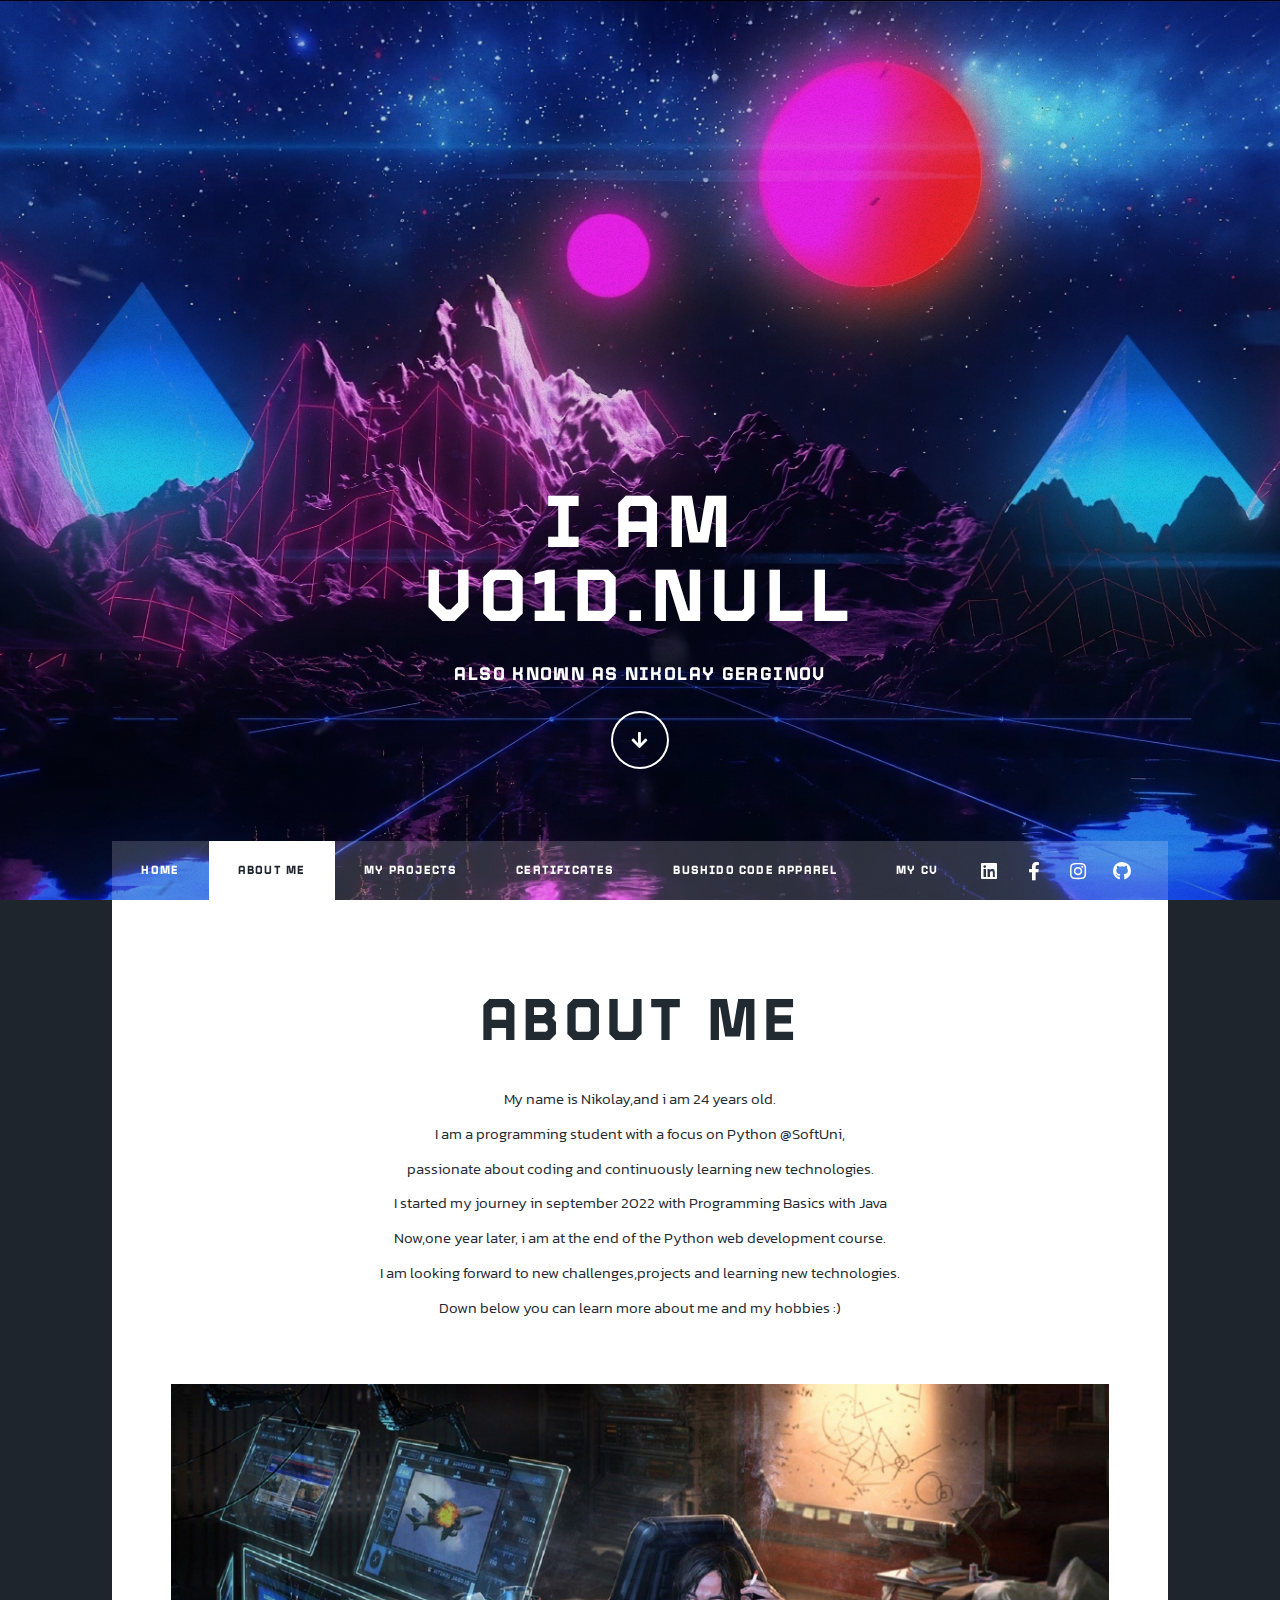
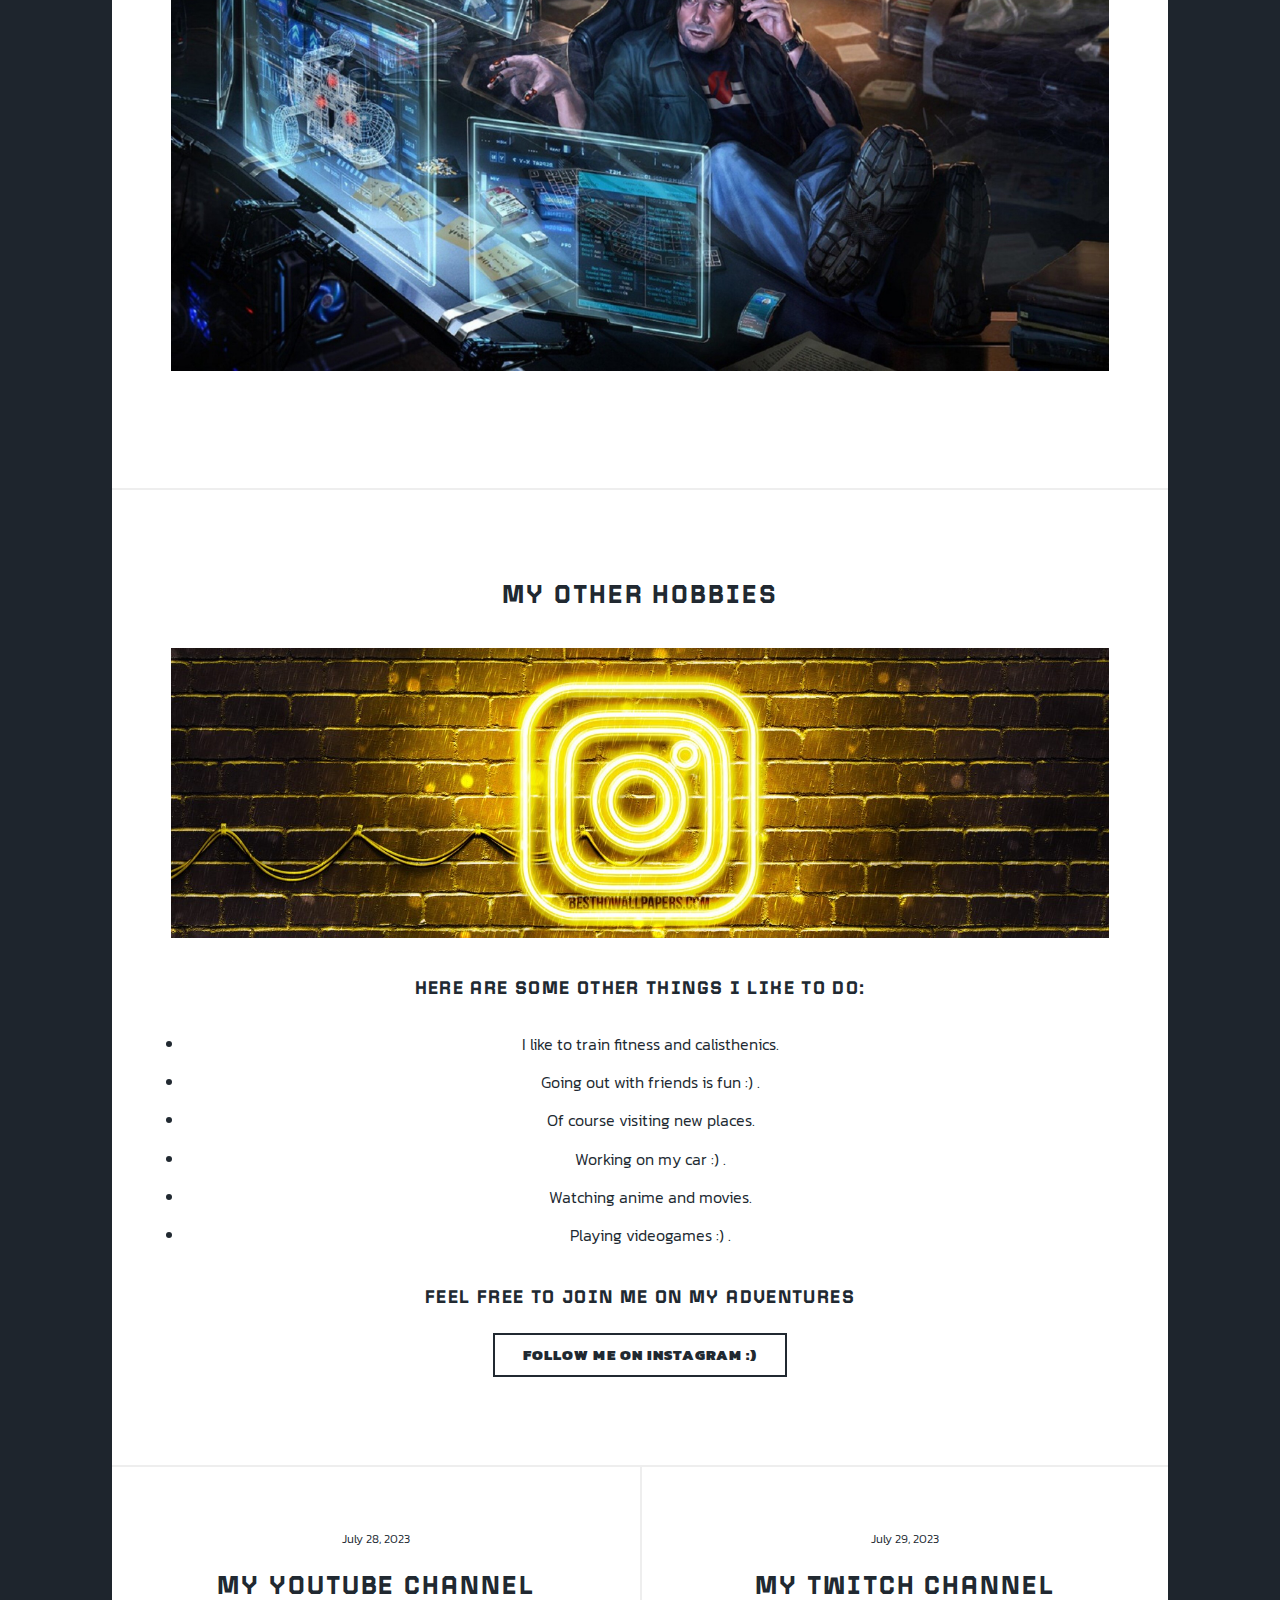
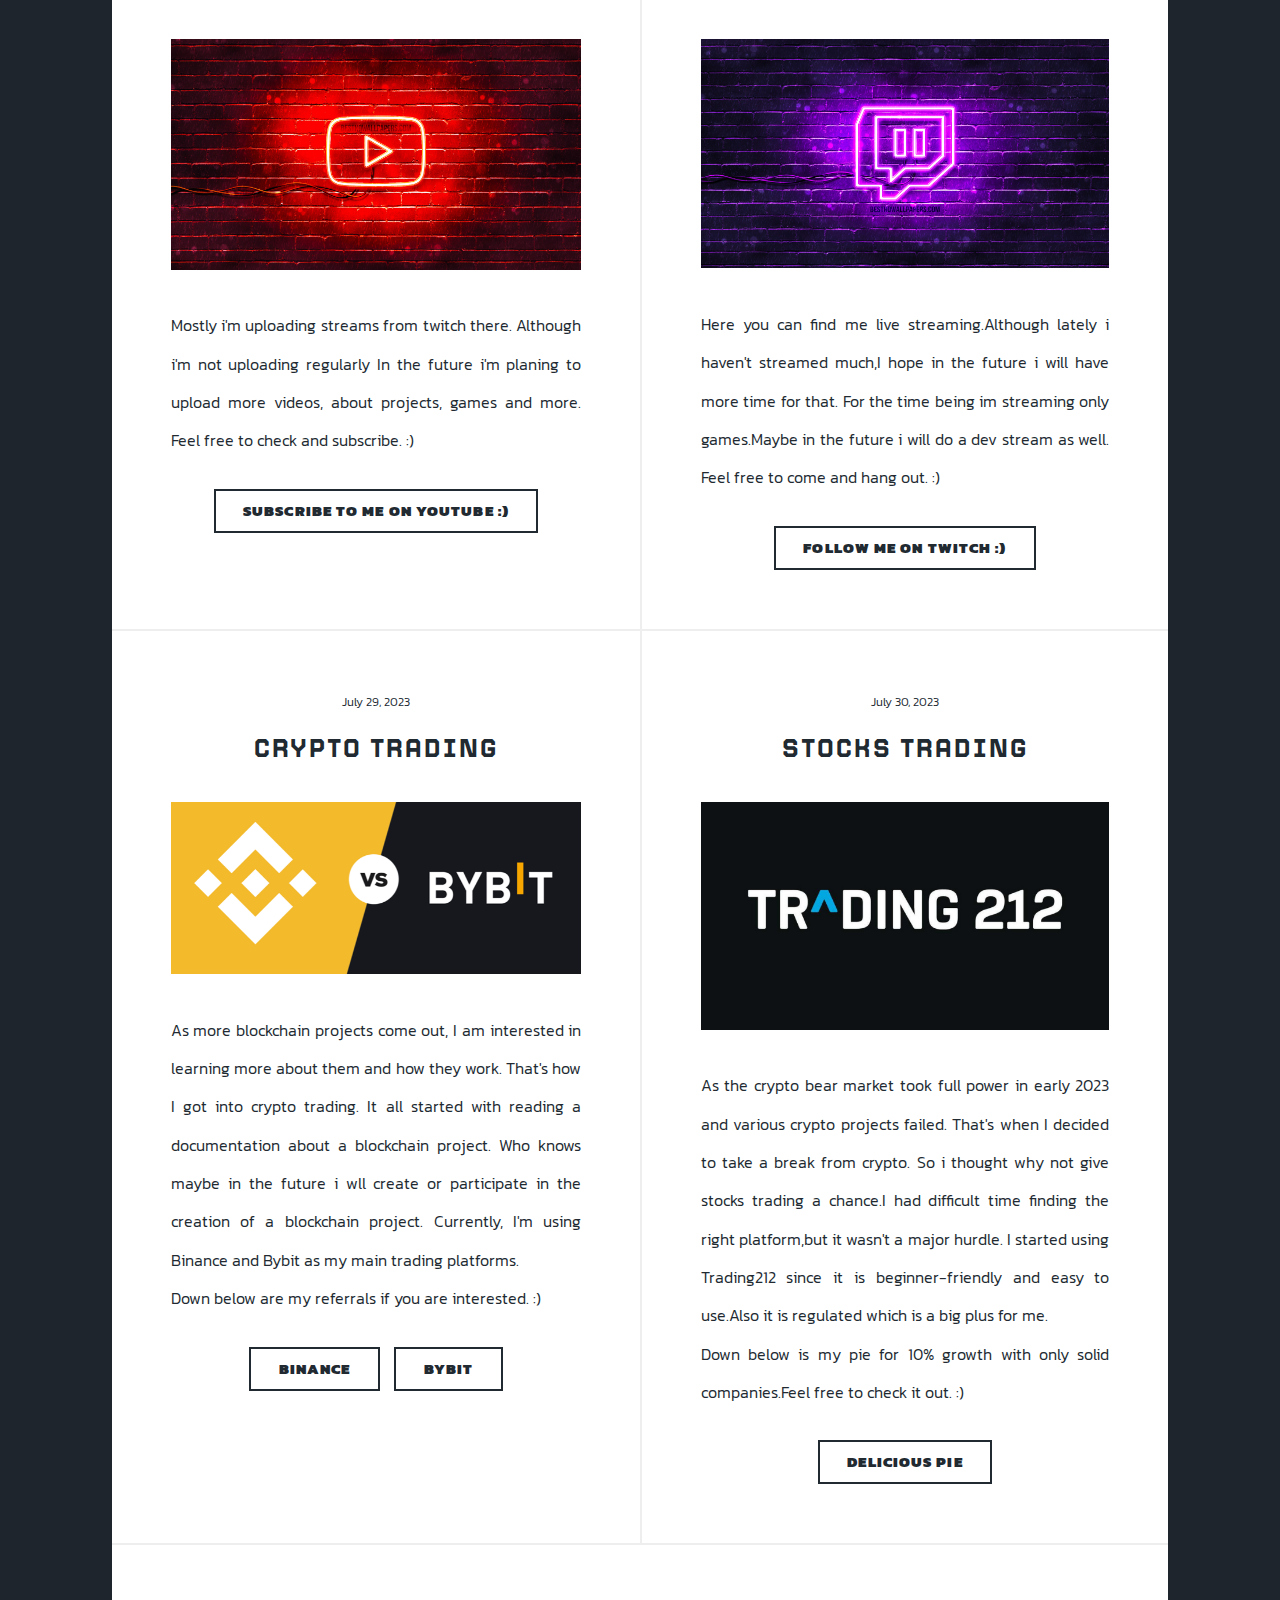
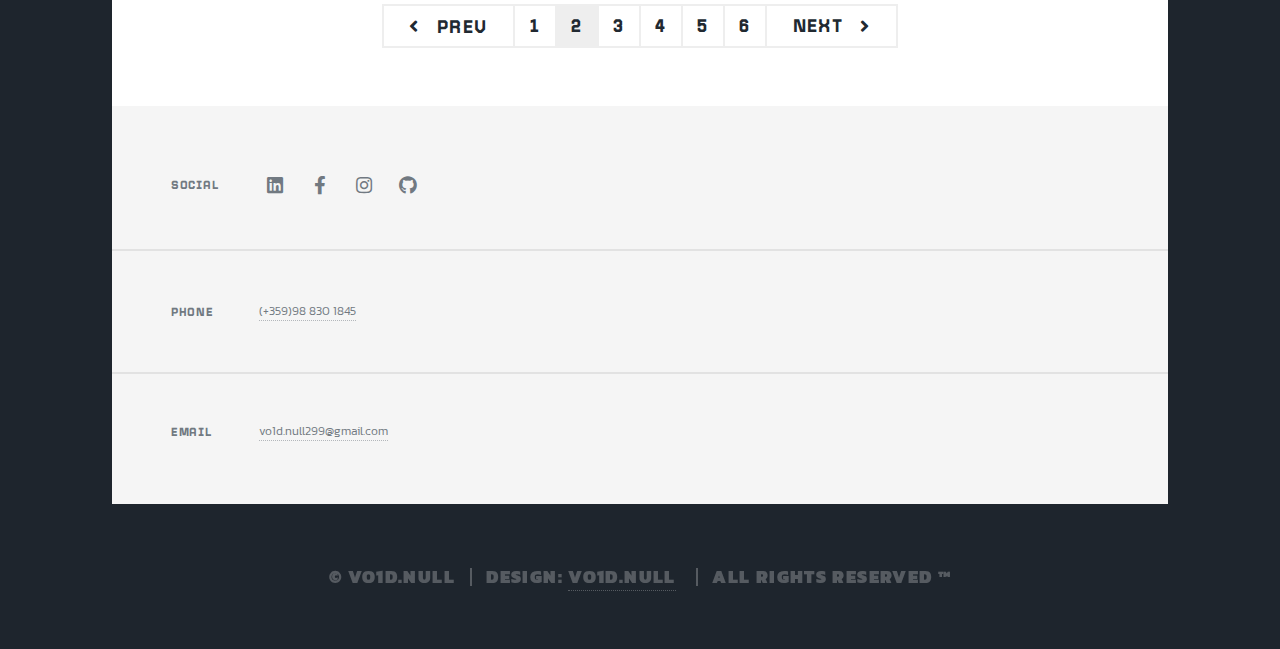
==== commit d2de9f49: "-Added CV & Updated pages" ====
--- a/about.html
+++ b/about.html
@@ -61,7 +61,7 @@
 										I am looking forward to new challenges,projects and learning new technologies.<br />
 										Down below you can learn more about me and my hobbies :)</p>
 								</header>
-								<a href="github.com/vo1d-null" class="image main"><img src="images/codepic.jpg" alt="" /></a>
+								<a href="github.com/vo1d-null" class="image main"><img src="images/literallyme.jpg" alt="" /></a>
 							</article>
 							<article class="post featured">
 									<header>
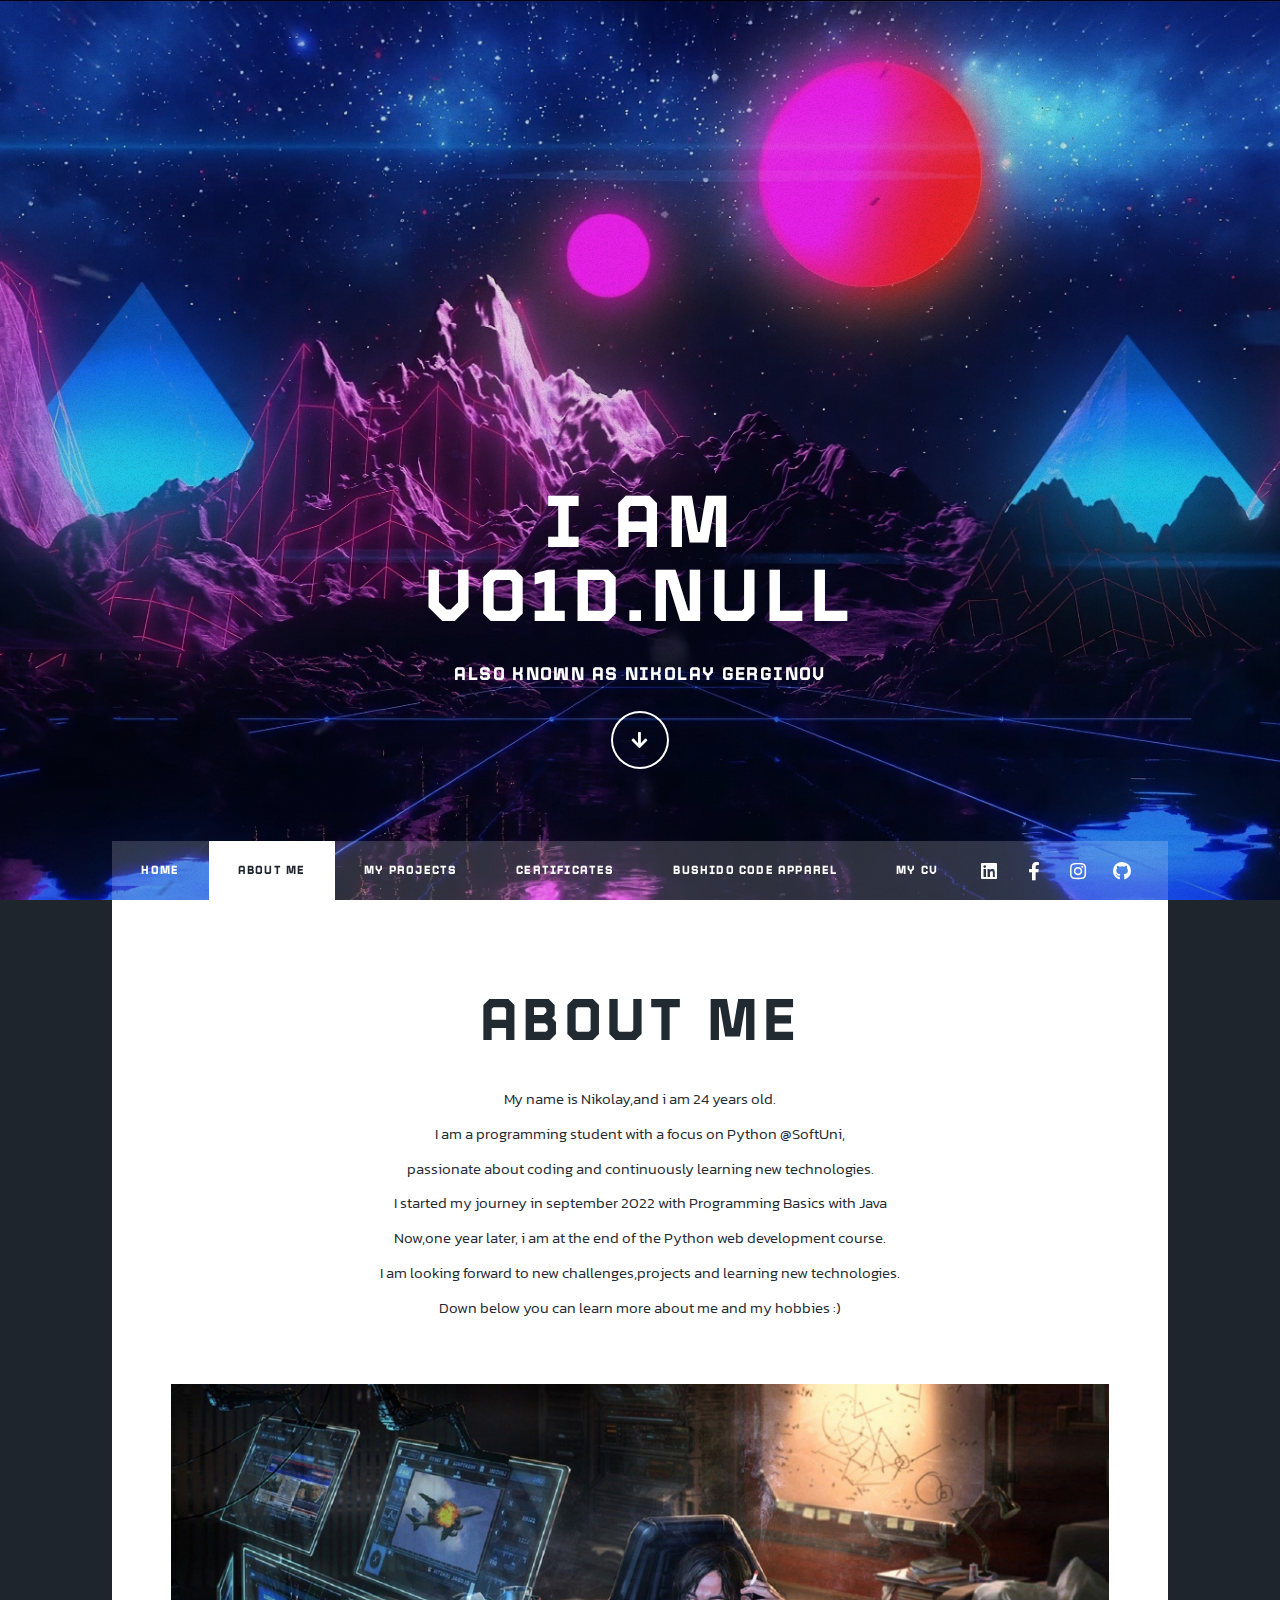
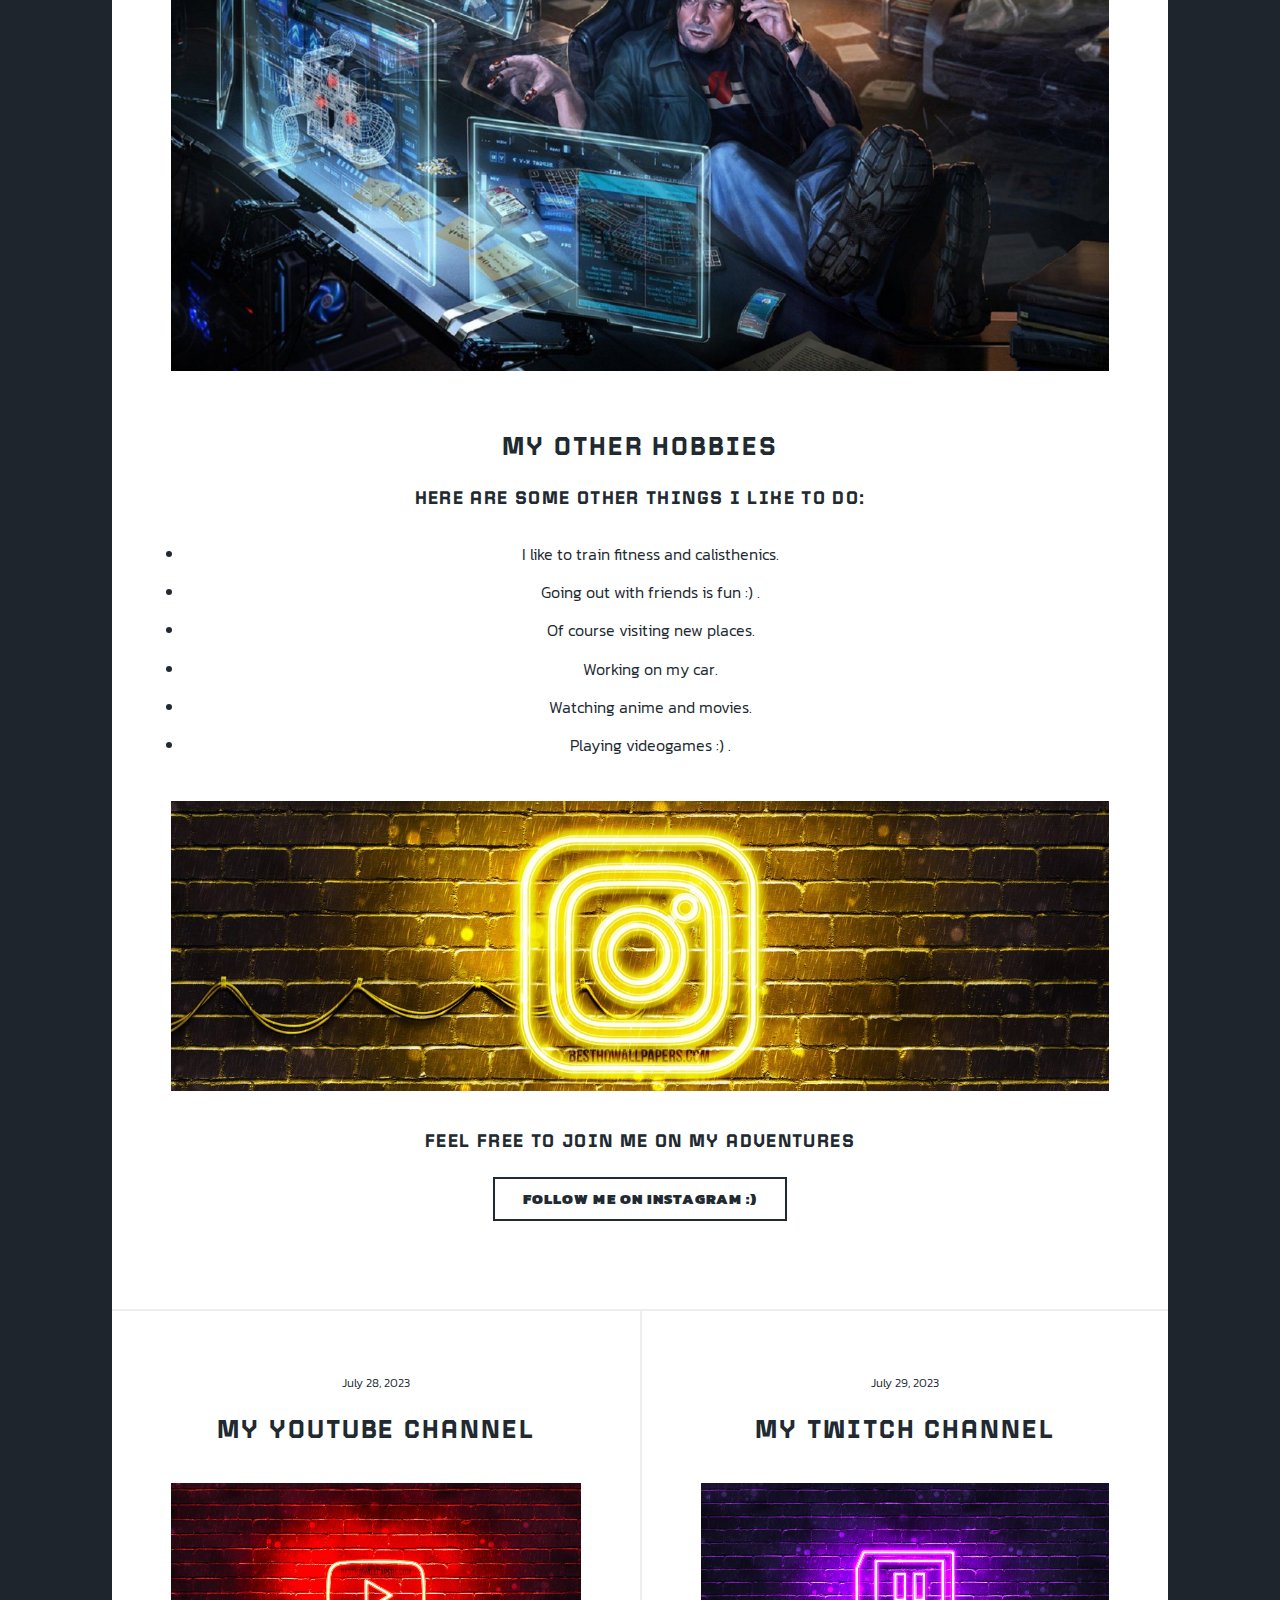
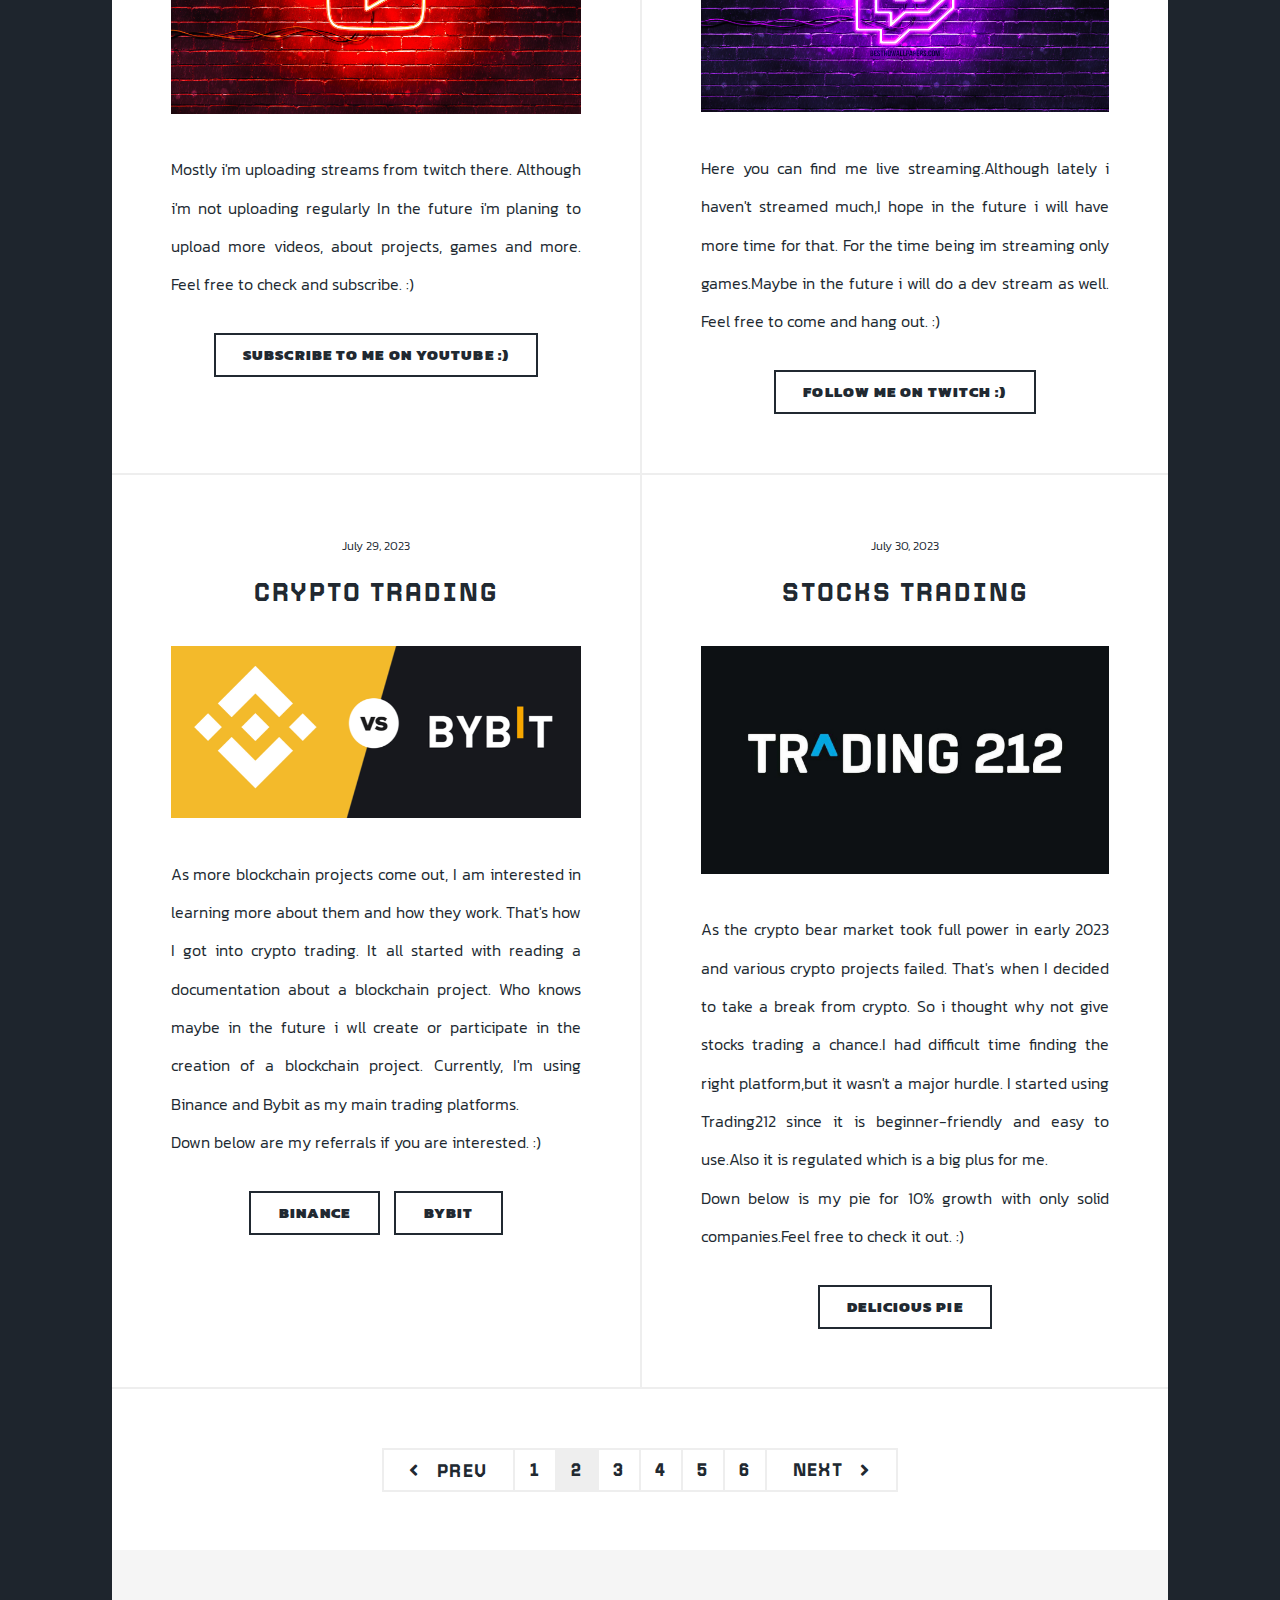
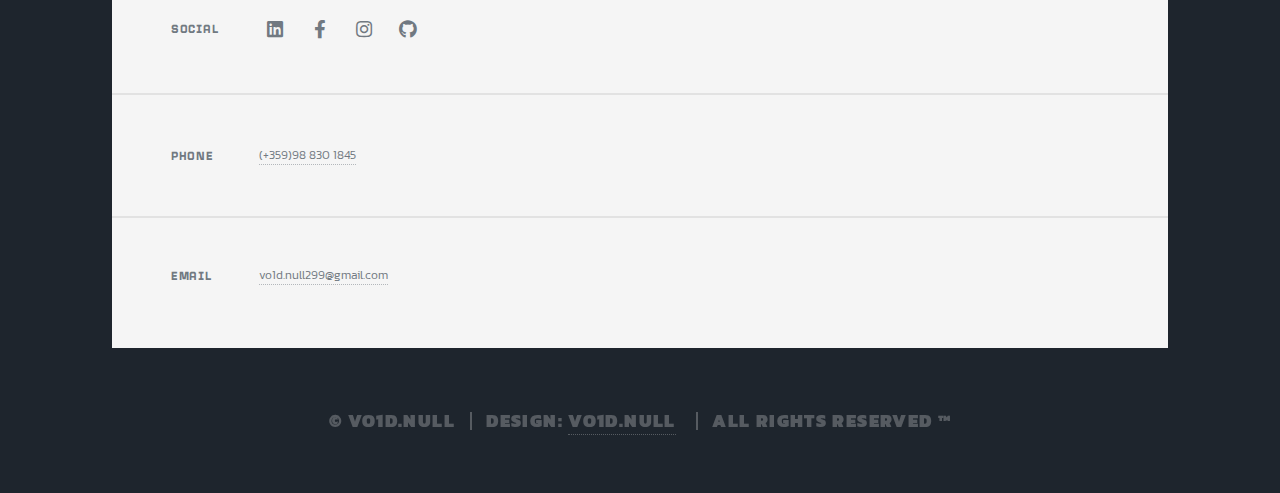
==== commit a178bbf0: "-Updated short bio,minor style changes" ====
--- a/about.html
+++ b/about.html
@@ -62,21 +62,20 @@
 										Down below you can learn more about me and my hobbies :)</p>
 								</header>
 								<a href="github.com/vo1d-null" class="image main"><img src="images/literallyme.jpg" alt="" /></a>
-							</article>
-							<article class="post featured">
+
 									<header>
 										<h2><a href="#">My other hobbies </a></h2>
 									</header>
-									<a href="https://www.instagram.com/vo1d.null" class="image fit"><img src="images/ig2.jpg" alt="" /></a>
 									<h3>	Here are some other things i like to do: </h3>
 										<ul>
 												<li>I like to train fitness and calisthenics.</li>
 												<li>Going out with friends is fun :) .</li>
 												<li>Of course visiting new places.</li>
-												<li>Working on my car :) .</li>
+												<li>Working on my car.</li>
 												<li>Watching anime and movies.</li>
 												<li>Playing videogames :) .</li>
 										</ul>
+									<a href="https://www.instagram.com/vo1d.null" class="image fit"><img src="images/ig2.jpg" alt="" /></a>
 									<h3>Feel free to join me on my adventures</h3>
 									<ul class="actions special">
 										<li><a href="https://www.instagram.com/vo1d.null" class="button">Follow me on instagram :)</a></li>
